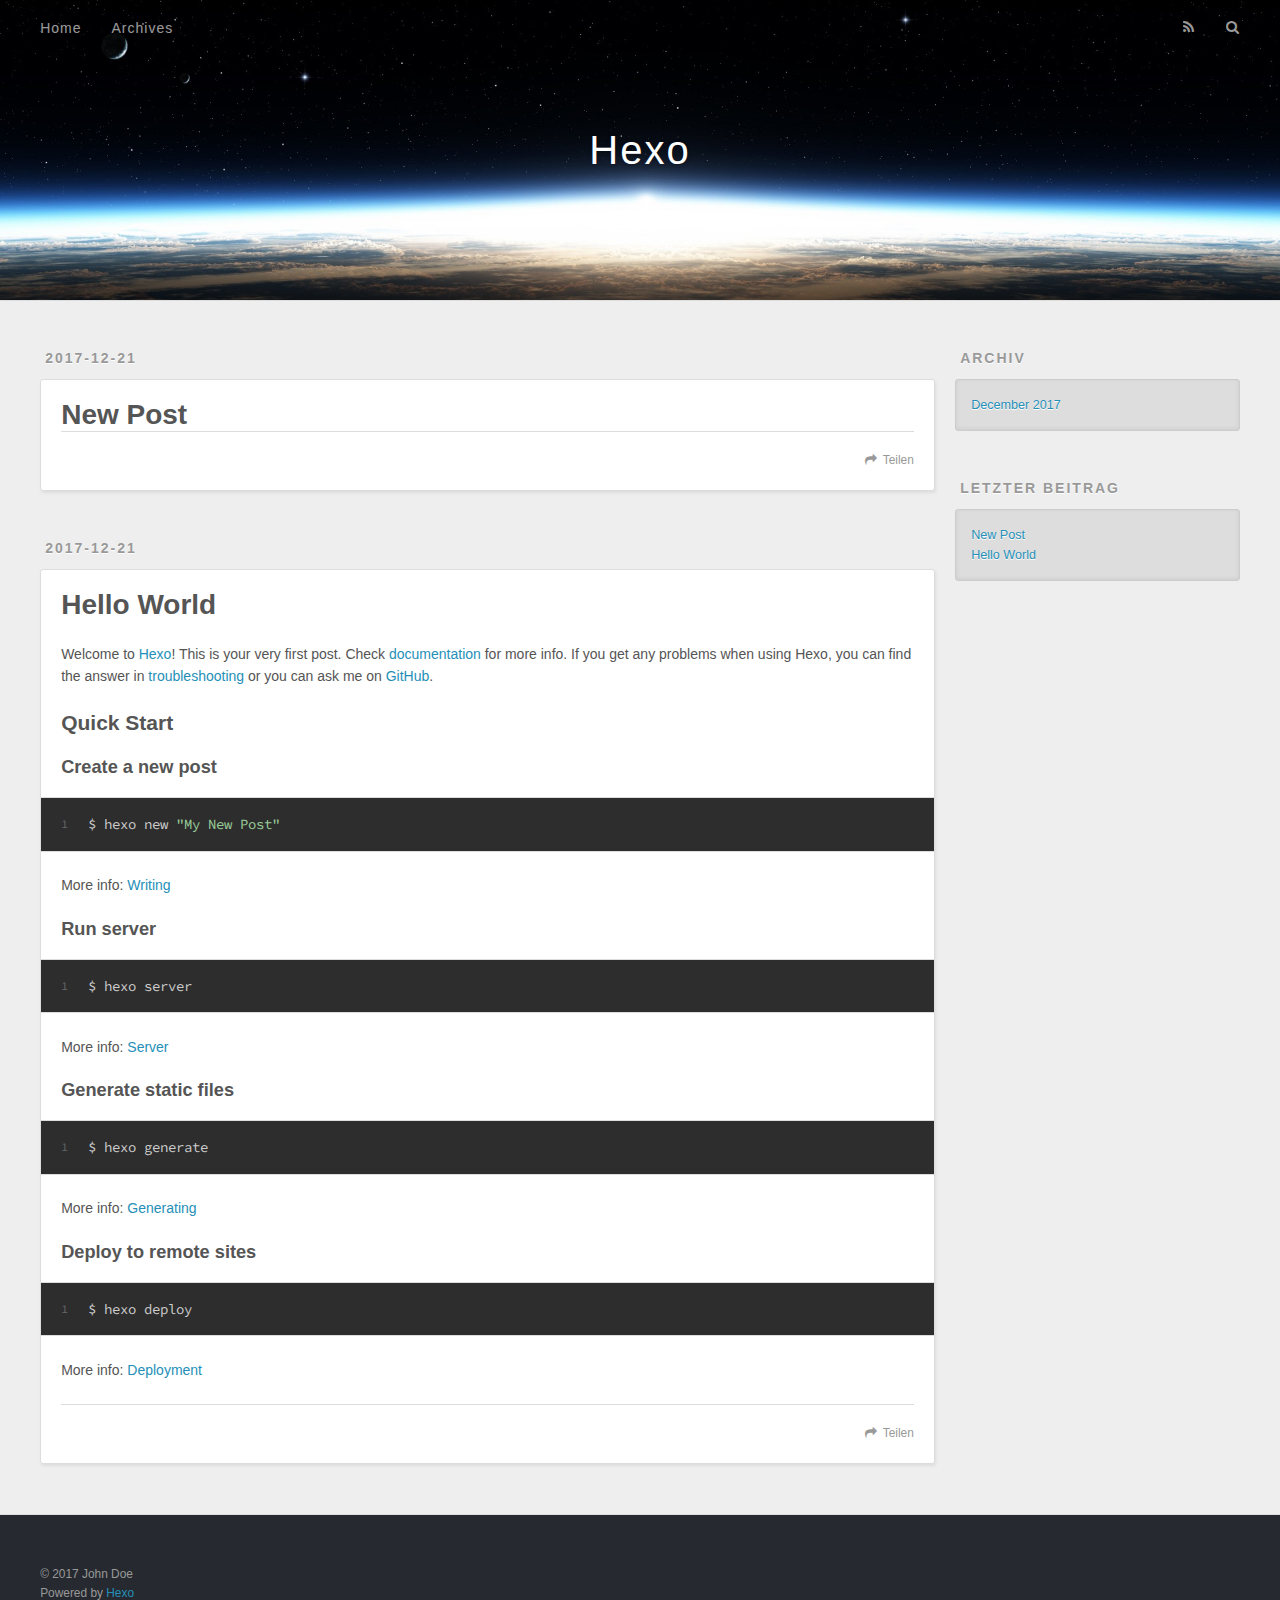
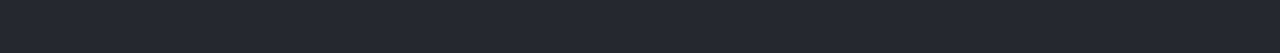
==== index.html @ 36d2f4ce "Site updated: 2017-12-21 15:59:26" ====
<!DOCTYPE html>
<html>
<head>
  <meta charset="utf-8">
  

  
  <title>Hexo</title>
  <meta name="viewport" content="width=device-width, initial-scale=1, maximum-scale=1">
  <meta property="og:type" content="website">
<meta property="og:title" content="Hexo">
<meta property="og:url" content="http://yoursite.com/index.html">
<meta property="og:site_name" content="Hexo">
<meta name="twitter:card" content="summary">
<meta name="twitter:title" content="Hexo">
  
    <link rel="alternate" href="/atom.xml" title="Hexo" type="application/atom+xml">
  
  
    <link rel="icon" href="/favicon.png">
  
  
    <link href="//fonts.googleapis.com/css?family=Source+Code+Pro" rel="stylesheet" type="text/css">
  
  <link rel="stylesheet" href="/css/style.css">
</head>

<body>
  <div id="container">
    <div id="wrap">
      <header id="header">
  <div id="banner"></div>
  <div id="header-outer" class="outer">
    <div id="header-title" class="inner">
      <h1 id="logo-wrap">
        <a href="/" id="logo">Hexo</a>
      </h1>
      
    </div>
    <div id="header-inner" class="inner">
      <nav id="main-nav">
        <a id="main-nav-toggle" class="nav-icon"></a>
        
          <a class="main-nav-link" href="/">Home</a>
        
          <a class="main-nav-link" href="/archives">Archives</a>
        
      </nav>
      <nav id="sub-nav">
        
          <a id="nav-rss-link" class="nav-icon" href="/atom.xml" title="RSS Feed"></a>
        
        <a id="nav-search-btn" class="nav-icon" title="Suche"></a>
      </nav>
      <div id="search-form-wrap">
        <form action="//google.com/search" method="get" accept-charset="UTF-8" class="search-form"><input type="search" name="q" class="search-form-input" placeholder="Search"><button type="submit" class="search-form-submit">&#xF002;</button><input type="hidden" name="sitesearch" value="http://yoursite.com"></form>
      </div>
    </div>
  </div>
</header>
      <div class="outer">
        <section id="main">
  
    <article id="post-New-Post" class="article article-type-post" itemscope itemprop="blogPost">
  <div class="article-meta">
    <a href="/2017/12/21/New-Post/" class="article-date">
  <time datetime="2017-12-21T07:57:28.000Z" itemprop="datePublished">2017-12-21</time>
</a>
    
  </div>
  <div class="article-inner">
    
    
      <header class="article-header">
        
  
    <h1 itemprop="name">
      <a class="article-title" href="/2017/12/21/New-Post/">New Post</a>
    </h1>
  

      </header>
    
    <div class="article-entry" itemprop="articleBody">
      
        
      
    </div>
    <footer class="article-footer">
      <a data-url="http://yoursite.com/2017/12/21/New-Post/" data-id="cjbg74s280000ycc8ktnebr6u" class="article-share-link">Teilen</a>
      
      
    </footer>
  </div>
  
</article>


  
    <article id="post-hello-world" class="article article-type-post" itemscope itemprop="blogPost">
  <div class="article-meta">
    <a href="/2017/12/21/hello-world/" class="article-date">
  <time datetime="2017-12-21T07:47:48.192Z" itemprop="datePublished">2017-12-21</time>
</a>
    
  </div>
  <div class="article-inner">
    
    
      <header class="article-header">
        
  
    <h1 itemprop="name">
      <a class="article-title" href="/2017/12/21/hello-world/">Hello World</a>
    </h1>
  

      </header>
    
    <div class="article-entry" itemprop="articleBody">
      
        <p>Welcome to <a href="https://hexo.io/" target="_blank" rel="noopener">Hexo</a>! This is your very first post. Check <a href="https://hexo.io/docs/" target="_blank" rel="noopener">documentation</a> for more info. If you get any problems when using Hexo, you can find the answer in <a href="https://hexo.io/docs/troubleshooting.html" target="_blank" rel="noopener">troubleshooting</a> or you can ask me on <a href="https://github.com/hexojs/hexo/issues" target="_blank" rel="noopener">GitHub</a>.</p>
<h2 id="Quick-Start"><a href="#Quick-Start" class="headerlink" title="Quick Start"></a>Quick Start</h2><h3 id="Create-a-new-post"><a href="#Create-a-new-post" class="headerlink" title="Create a new post"></a>Create a new post</h3><figure class="highlight bash"><table><tr><td class="gutter"><pre><span class="line">1</span><br></pre></td><td class="code"><pre><span class="line">$ hexo new <span class="string">"My New Post"</span></span><br></pre></td></tr></table></figure>
<p>More info: <a href="https://hexo.io/docs/writing.html" target="_blank" rel="noopener">Writing</a></p>
<h3 id="Run-server"><a href="#Run-server" class="headerlink" title="Run server"></a>Run server</h3><figure class="highlight bash"><table><tr><td class="gutter"><pre><span class="line">1</span><br></pre></td><td class="code"><pre><span class="line">$ hexo server</span><br></pre></td></tr></table></figure>
<p>More info: <a href="https://hexo.io/docs/server.html" target="_blank" rel="noopener">Server</a></p>
<h3 id="Generate-static-files"><a href="#Generate-static-files" class="headerlink" title="Generate static files"></a>Generate static files</h3><figure class="highlight bash"><table><tr><td class="gutter"><pre><span class="line">1</span><br></pre></td><td class="code"><pre><span class="line">$ hexo generate</span><br></pre></td></tr></table></figure>
<p>More info: <a href="https://hexo.io/docs/generating.html" target="_blank" rel="noopener">Generating</a></p>
<h3 id="Deploy-to-remote-sites"><a href="#Deploy-to-remote-sites" class="headerlink" title="Deploy to remote sites"></a>Deploy to remote sites</h3><figure class="highlight bash"><table><tr><td class="gutter"><pre><span class="line">1</span><br></pre></td><td class="code"><pre><span class="line">$ hexo deploy</span><br></pre></td></tr></table></figure>
<p>More info: <a href="https://hexo.io/docs/deployment.html" target="_blank" rel="noopener">Deployment</a></p>

      
    </div>
    <footer class="article-footer">
      <a data-url="http://yoursite.com/2017/12/21/hello-world/" data-id="cjbg74s2e0001ycc8d5yjslaw" class="article-share-link">Teilen</a>
      
      
    </footer>
  </div>
  
</article>


  


</section>
        
          <aside id="sidebar">
  
    

  
    

  
    
  
    
  <div class="widget-wrap">
    <h3 class="widget-title">Archiv</h3>
    <div class="widget">
      <ul class="archive-list"><li class="archive-list-item"><a class="archive-list-link" href="/archives/2017/12/">December 2017</a></li></ul>
    </div>
  </div>


  
    
  <div class="widget-wrap">
    <h3 class="widget-title">letzter Beitrag</h3>
    <div class="widget">
      <ul>
        
          <li>
            <a href="/2017/12/21/New-Post/">New Post</a>
          </li>
        
          <li>
            <a href="/2017/12/21/hello-world/">Hello World</a>
          </li>
        
      </ul>
    </div>
  </div>

  
</aside>
        
      </div>
      <footer id="footer">
  
  <div class="outer">
    <div id="footer-info" class="inner">
      &copy; 2017 John Doe<br>
      Powered by <a href="http://hexo.io/" target="_blank">Hexo</a>
    </div>
  </div>
</footer>
    </div>
    <nav id="mobile-nav">
  
    <a href="/" class="mobile-nav-link">Home</a>
  
    <a href="/archives" class="mobile-nav-link">Archives</a>
  
</nav>
    

<script src="//ajax.googleapis.com/ajax/libs/jquery/2.0.3/jquery.min.js"></script>


  <link rel="stylesheet" href="/fancybox/jquery.fancybox.css">
  <script src="/fancybox/jquery.fancybox.pack.js"></script>


<script src="/js/script.js"></script>



  </div>
</body>
</html>
---- css/style.css ----
body {
  width: 100%;
}
body:before,
body:after {
  content: "";
  display: table;
}
body:after {
  clear: both;
}
html,
body,
div,
span,
applet,
object,
iframe,
h1,
h2,
h3,
h4,
h5,
h6,
p,
blockquote,
pre,
a,
abbr,
acronym,
address,
big,
cite,
code,
del,
dfn,
em,
img,
ins,
kbd,
q,
s,
samp,
small,
strike,
strong,
sub,
sup,
tt,
var,
dl,
dt,
dd,
ol,
ul,
li,
fieldset,
form,
label,
legend,
table,
caption,
tbody,
tfoot,
thead,
tr,
th,
td {
  margin: 0;
  padding: 0;
  border: 0;
  outline: 0;
  font-weight: inherit;
  font-style: inherit;
  font-family: inherit;
  font-size: 100%;
  vertical-align: baseline;
}
body {
  line-height: 1;
  color: #000;
  background: #fff;
}
ol,
ul {
  list-style: none;
}
table {
  border-collapse: separate;
  border-spacing: 0;
  vertical-align: middle;
}
caption,
th,
td {
  text-align: left;
  font-weight: normal;
  vertical-align: middle;
}
a img {
  border: none;
}
input,
button {
  margin: 0;
  padding: 0;
}
input::-moz-focus-inner,
button::-moz-focus-inner {
  border: 0;
  padding: 0;
}
@font-face {
  font-family: FontAwesome;
  font-style: normal;
  font-weight: normal;
  src: url("fonts/fontawesome-webfont.eot?v=#4.0.3");
  src: url("fonts/fontawesome-webfont.eot?#iefix&v=#4.0.3") format("embedded-opentype"), url("fonts/fontawesome-webfont.woff?v=#4.0.3") format("woff"), url("fonts/fontawesome-webfont.ttf?v=#4.0.3") format("truetype"), url("fonts/fontawesome-webfont.svg#fontawesomeregular?v=#4.0.3") format("svg");
}
html,
body,
#container {
  height: 100%;
}
body {
  background: #eee;
  font: 14px -apple-system, BlinkMacSystemFont, "Segoe UI", "Roboto", "Oxygen", "Ubuntu", "Cantarell", "Fira Sans", "Droid Sans", "Helvetica Neue", sans-serif;
  -webkit-text-size-adjust: 100%;
}
.outer {
  max-width: 1220px;
  margin: 0 auto;
  padding: 0 20px;
}
.outer:before,
.outer:after {
  content: "";
  display: table;
}
.outer:after {
  clear: both;
}
.inner {
  display: inline;
  float: left;
  width: 98.33333333333333%;
  margin: 0 0.833333333333333%;
}
.left,
.alignleft {
  float: left;
}
.right,
.alignright {
  float: right;
}
.clear {
  clear: both;
}
#container {
  position: relative;
}
.mobile-nav-on {
  overflow: hidden;
}
#wrap {
  height: 100%;
  width: 100%;
  position: absolute;
  top: 0;
  left: 0;
  -webkit-transition: 0.2s ease-out;
  -moz-transition: 0.2s ease-out;
  -ms-transition: 0.2s ease-out;
  transition: 0.2s ease-out;
  z-index: 1;
  background: #eee;
}
.mobile-nav-on #wrap {
  left: 280px;
}
@media screen and (min-width: 768px) {
  #main {
    display: inline;
    float: left;
    width: 73.33333333333333%;
    margin: 0 0.833333333333333%;
  }
}
.article-date,
.article-category-link,
.archive-year,
.widget-title {
  text-decoration: none;
  text-transform: uppercase;
  letter-spacing: 2px;
  color: #999;
  margin-bottom: 1em;
  margin-left: 5px;
  line-height: 1em;
  text-shadow: 0 1px #fff;
  font-weight: bold;
}
.article-inner,
.archive-article-inner {
  background: #fff;
  -webkit-box-shadow: 1px 2px 3px #ddd;
  box-shadow: 1px 2px 3px #ddd;
  border: 1px solid #ddd;
  border-radius: 3px;
}
.article-entry h1,
.widget h1 {
  font-size: 2em;
}
.article-entry h2,
.widget h2 {
  font-size: 1.5em;
}
.article-entry h3,
.widget h3 {
  font-size: 1.3em;
}
.article-entry h4,
.widget h4 {
  font-size: 1.2em;
}
.article-entry h5,
.widget h5 {
  font-size: 1em;
}
.article-entry h6,
.widget h6 {
  font-size: 1em;
  color: #999;
}
.article-entry hr,
.widget hr {
  border: 1px dashed #ddd;
}
.article-entry strong,
.widget strong {
  font-weight: bold;
}
.article-entry em,
.widget em,
.article-entry cite,
.widget cite {
  font-style: italic;
}
.article-entry sup,
.widget sup,
.article-entry sub,
.widget sub {
  font-size: 0.75em;
  line-height: 0;
  position: relative;
  vertical-align: baseline;
}
.article-entry sup,
.widget sup {
  top: -0.5em;
}
.article-entry sub,
.widget sub {
  bottom: -0.2em;
}
.article-entry small,
.widget small {
  font-size: 0.85em;
}
.article-entry acronym,
.widget acronym,
.article-entry abbr,
.widget abbr {
  border-bottom: 1px dotted;
}
.article-entry ul,
.widget ul,
.article-entry ol,
.widget ol,
.article-entry dl,
.widget dl {
  margin: 0 20px;
  line-height: 1.6em;
}
.article-entry ul ul,
.widget ul ul,
.article-entry ol ul,
.widget ol ul,
.article-entry ul ol,
.widget ul ol,
.article-entry ol ol,
.widget ol ol {
  margin-top: 0;
  margin-bottom: 0;
}
.article-entry ul,
.widget ul {
  list-style: disc;
}
.article-entry ol,
.widget ol {
  list-style: decimal;
}
.article-entry dt,
.widget dt {
  font-weight: bold;
}
#header {
  height: 300px;
  position: relative;
  border-bottom: 1px solid #ddd;
}
#header:before,
#header:after {
  content: "";
  position: absolute;
  left: 0;
  right: 0;
  height: 40px;
}
#header:before {
  top: 0;
  background: -webkit-linear-gradient(rgba(0,0,0,0.2), transparent);
  background: -moz-linear-gradient(rgba(0,0,0,0.2), transparent);
  background: -ms-linear-gradient(rgba(0,0,0,0.2), transparent);
  background: linear-gradient(rgba(0,0,0,0.2), transparent);
}
#header:after {
  bottom: 0;
  background: -webkit-linear-gradient(transparent, rgba(0,0,0,0.2));
  background: -moz-linear-gradient(transparent, rgba(0,0,0,0.2));
  background: -ms-linear-gradient(transparent, rgba(0,0,0,0.2));
  background: linear-gradient(transparent, rgba(0,0,0,0.2));
}
#header-outer {
  height: 100%;
  position: relative;
}
#header-inner {
  position: relative;
  overflow: hidden;
}
#banner {
  position: absolute;
  top: 0;
  left: 0;
  width: 100%;
  height: 100%;
  background: url("images/banner.jpg") center #000;
  -webkit-background-size: cover;
  -moz-background-size: cover;
  background-size: cover;
  z-index: -1;
}
#header-title {
  text-align: center;
  height: 40px;
  position: absolute;
  top: 50%;
  left: 0;
  margin-top: -20px;
}
#logo,
#subtitle {
  text-decoration: none;
  color: #fff;
  font-weight: 300;
  text-shadow: 0 1px 4px rgba(0,0,0,0.3);
}
#logo {
  font-size: 40px;
  line-height: 40px;
  letter-spacing: 2px;
}
#subtitle {
  font-size: 16px;
  line-height: 16px;
  letter-spacing: 1px;
}
#subtitle-wrap {
  margin-top: 16px;
}
#main-nav {
  float: left;
  margin-left: -15px;
}
.nav-icon,
.main-nav-link {
  float: left;
  color: #fff;
  opacity: 0.6;
  text-decoration: none;
  text-shadow: 0 1px rgba(0,0,0,0.2);
  -webkit-transition: opacity 0.2s;
  -moz-transition: opacity 0.2s;
  -ms-transition: opacity 0.2s;
  transition: opacity 0.2s;
  display: block;
  padding: 20px 15px;
}
.nav-icon:hover,
.main-nav-link:hover {
  opacity: 1;
}
.nav-icon {
  font-family: FontAwesome;
  text-align: center;
  font-size: 14px;
  width: 14px;
  height: 14px;
  padding: 20px 15px;
  position: relative;
  cursor: pointer;
}
.main-nav-link {
  font-weight: 300;
  letter-spacing: 1px;
}
@media screen and (max-width: 479px) {
  .main-nav-link {
    display: none;
  }
}
#main-nav-toggle {
  display: none;
}
#main-nav-toggle:before {
  content: "\f0c9";
}
@media screen and (max-width: 479px) {
  #main-nav-toggle {
    display: block;
  }
}
#sub-nav {
  float: right;
  margin-right: -15px;
}
#nav-rss-link:before {
  content: "\f09e";
}
#nav-search-btn:before {
  content: "\f002";
}
#search-form-wrap {
  position: absolute;
  top: 15px;
  width: 150px;
  height: 30px;
  right: -150px;
  opacity: 0;
  -webkit-transition: 0.2s ease-out;
  -moz-transition: 0.2s ease-out;
  -ms-transition: 0.2s ease-out;
  transition: 0.2s ease-out;
}
#search-form-wrap.on {
  opacity: 1;
  right: 0;
}
@media screen and (max-width: 479px) {
  #search-form-wrap {
    width: 100%;
    right: -100%;
  }
}
.search-form {
  position: absolute;
  top: 0;
  left: 0;
  right: 0;
  background: #fff;
  padding: 5px 15px;
  border-radius: 15px;
  -webkit-box-shadow: 0 0 10px rgba(0,0,0,0.3);
  box-shadow: 0 0 10px rgba(0,0,0,0.3);
}
.search-form-input {
  border: none;
  background: none;
  color: #555;
  width: 100%;
  font: 13px -apple-system, BlinkMacSystemFont, "Segoe UI", "Roboto", "Oxygen", "Ubuntu", "Cantarell", "Fira Sans", "Droid Sans", "Helvetica Neue", sans-serif;
  outline: none;
}
.search-form-input::-webkit-search-results-decoration,
.search-form-input::-webkit-search-cancel-button {
  -webkit-appearance: none;
}
.search-form-submit {
  position: absolute;
  top: 50%;
  right: 10px;
  margin-top: -7px;
  font: 13px FontAwesome;
  border: none;
  background: none;
  color: #bbb;
  cursor: pointer;
}
.search-form-submit:hover,
.search-form-submit:focus {
  color: #777;
}
.article {
  margin: 50px 0;
}
.article-inner {
  overflow: hidden;
}
.article-meta:before,
.article-meta:after {
  content: "";
  display: table;
}
.article-meta:after {
  clear: both;
}
.article-date {
  float: left;
}
.article-category {
  float: left;
  line-height: 1em;
  color: #ccc;
  text-shadow: 0 1px #fff;
  margin-left: 8px;
}
.article-category:before {
  content: "\2022";
}
.article-category-link {
  margin: 0 12px 1em;
}
.article-header {
  padding: 20px 20px 0;
}
.article-title {
  text-decoration: none;
  font-size: 2em;
  font-weight: bold;
  color: #555;
  line-height: 1.1em;
  -webkit-transition: color 0.2s;
  -moz-transition: color 0.2s;
  -ms-transition: color 0.2s;
  transition: color 0.2s;
}
a.article-title:hover {
  color: #258fb8;
}
.article-entry {
  color: #555;
  padding: 0 20px;
}
.article-entry:before,
.article-entry:after {
  content: "";
  display: table;
}
.article-entry:after {
  clear: both;
}
.article-entry p,
.article-entry table {
  line-height: 1.6em;
  margin: 1.6em 0;
}
.article-entry h1,
.article-entry h2,
.article-entry h3,
.article-entry h4,
.article-entry h5,
.article-entry h6 {
  font-weight: bold;
}
.article-entry h1,
.article-entry h2,
.article-entry h3,
.article-entry h4,
.article-entry h5,
.article-entry h6 {
  line-height: 1.1em;
  margin: 1.1em 0;
}
.article-entry a {
  color: #258fb8;
  text-decoration: none;
}
.article-entry a:hover {
  text-decoration: underline;
}
.article-entry ul,
.article-entry ol,
.article-entry dl {
  margin-top: 1.6em;
  margin-bottom: 1.6em;
}
.article-entry img,
.article-entry video {
  max-width: 100%;
  height: auto;
  display: block;
  margin: auto;
}
.article-entry iframe {
  border: none;
}
.article-entry table {
  width: 100%;
  border-collapse: collapse;
  border-spacing: 0;
}
.article-entry th {
  font-weight: bold;
  border-bottom: 3px solid #ddd;
  padding-bottom: 0.5em;
}
.article-entry td {
  border-bottom: 1px solid #ddd;
  padding: 10px 0;
}
.article-entry blockquote {
  font-family: Georgia, "Times New Roman", serif;
  font-size: 1.4em;
  margin: 1.6em 20px;
  text-align: center;
}
.article-entry blockquote footer {
  font-size: 14px;
  margin: 1.6em 0;
  font-family: -apple-system, BlinkMacSystemFont, "Segoe UI", "Roboto", "Oxygen", "Ubuntu", "Cantarell", "Fira Sans", "Droid Sans", "Helvetica Neue", sans-serif;
}
.article-entry blockquote footer cite:before {
  content: "—";
  padding: 0 0.5em;
}
.article-entry .pullquote {
  text-align: left;
  width: 45%;
  margin: 0;
}
.article-entry .pullquote.left {
  margin-left: 0.5em;
  margin-right: 1em;
}
.article-entry .pullquote.right {
  margin-right: 0.5em;
  margin-left: 1em;
}
.article-entry .caption {
  color: #999;
  display: block;
  font-size: 0.9em;
  margin-top: 0.5em;
  position: relative;
  text-align: center;
}
.article-entry .video-container {
  position: relative;
  padding-top: 56.25%;
  height: 0;
  overflow: hidden;
}
.article-entry .video-container iframe,
.article-entry .video-container object,
.article-entry .video-container embed {
  position: absolute;
  top: 0;
  left: 0;
  width: 100%;
  height: 100%;
  margin-top: 0;
}
.article-more-link a {
  display: inline-block;
  line-height: 1em;
  padding: 6px 15px;
  border-radius: 15px;
  background: #eee;
  color: #999;
  text-shadow: 0 1px #fff;
  text-decoration: none;
}
.article-more-link a:hover {
  background: #258fb8;
  color: #fff;
  text-decoration: none;
  text-shadow: 0 1px #1e7293;
}
.article-footer {
  font-size: 0.85em;
  line-height: 1.6em;
  border-top: 1px solid #ddd;
  padding-top: 1.6em;
  margin: 0 20px 20px;
}
.article-footer:before,
.article-footer:after {
  content: "";
  display: table;
}
.article-footer:after {
  clear: both;
}
.article-footer a {
  color: #999;
  text-decoration: none;
}
.article-footer a:hover {
  color: #555;
}
.article-tag-list-item {
  float: left;
  margin-right: 10px;
}
.article-tag-list-link:before {
  content: "#";
}
.article-comment-link {
  float: right;
}
.article-comment-link:before {
  content: "\f075";
  font-family: FontAwesome;
  padding-right: 8px;
}
.article-share-link {
  cursor: pointer;
  float: right;
  margin-left: 20px;
}
.article-share-link:before {
  content: "\f064";
  font-family: FontAwesome;
  padding-right: 6px;
}
#article-nav {
  position: relative;
}
#article-nav:before,
#article-nav:after {
  content: "";
  display: table;
}
#article-nav:after {
  clear: both;
}
@media screen and (min-width: 768px) {
  #article-nav {
    margin: 50px 0;
  }
  #article-nav:before {
    width: 8px;
    height: 8px;
    position: absolute;
    top: 50%;
    left: 50%;
    margin-top: -4px;
    margin-left: -4px;
    content: "";
    border-radius: 50%;
    background: #ddd;
    -webkit-box-shadow: 0 1px 2px #fff;
    box-shadow: 0 1px 2px #fff;
  }
}
.article-nav-link-wrap {
  text-decoration: none;
  text-shadow: 0 1px #fff;
  color: #999;
  -webkit-box-sizing: border-box;
  -moz-box-sizing: border-box;
  box-sizing: border-box;
  margin-top: 50px;
  text-align: center;
  display: block;
}
.article-nav-link-wrap:hover {
  color: #555;
}
@media screen and (min-width: 768px) {
  .article-nav-link-wrap {
    width: 50%;
    margin-top: 0;
  }
}
@media screen and (min-width: 768px) {
  #article-nav-newer {
    float: left;
    text-align: right;
    padding-right: 20px;
  }
}
@media screen and (min-width: 768px) {
  #article-nav-older {
    float: right;
    text-align: left;
    padding-left: 20px;
  }
}
.article-nav-caption {
  text-transform: uppercase;
  letter-spacing: 2px;
  color: #ddd;
  line-height: 1em;
  font-weight: bold;
}
#article-nav-newer .article-nav-caption {
  margin-right: -2px;
}
.article-nav-title {
  font-size: 0.85em;
  line-height: 1.6em;
  margin-top: 0.5em;
}
.article-share-box {
  position: absolute;
  display: none;
  background: #fff;
  -webkit-box-shadow: 1px 2px 10px rgba(0,0,0,0.2);
  box-shadow: 1px 2px 10px rgba(0,0,0,0.2);
  border-radius: 3px;
  margin-left: -145px;
  overflow: hidden;
  z-index: 1;
}
.article-share-box.on {
  display: block;
}
.article-share-input {
  width: 100%;
  background: none;
  -webkit-box-sizing: border-box;
  -moz-box-sizing: border-box;
  box-sizing: border-box;
  font: 14px -apple-system, BlinkMacSystemFont, "Segoe UI", "Roboto", "Oxygen", "Ubuntu", "Cantarell", "Fira Sans", "Droid Sans", "Helvetica Neue", sans-serif;
  padding: 0 15px;
  color: #555;
  outline: none;
  border: 1px solid #ddd;
  border-radius: 3px 3px 0 0;
  height: 36px;
  line-height: 36px;
}
.article-share-links {
  background: #eee;
}
.article-share-links:before,
.article-share-links:after {
  content: "";
  display: table;
}
.article-share-links:after {
  clear: both;
}
.article-share-twitter,
.article-share-facebook,
.article-share-pinterest,
.article-share-google {
  width: 50px;
  height: 36px;
  display: block;
  float: left;
  position: relative;
  color: #999;
  text-shadow: 0 1px #fff;
}
.article-share-twitter:before,
.article-share-facebook:before,
.article-share-pinterest:before,
.article-share-google:before {
  font-size: 20px;
  font-family: FontAwesome;
  width: 20px;
  height: 20px;
  position: absolute;
  top: 50%;
  left: 50%;
  margin-top: -10px;
  margin-left: -10px;
  text-align: center;
}
.article-share-twitter:hover,
.article-share-facebook:hover,
.article-share-pinterest:hover,
.article-share-google:hover {
  color: #fff;
}
.article-share-twitter:before {
  content: "\f099";
}
.article-share-twitter:hover {
  background: #00aced;
  text-shadow: 0 1px #008abe;
}
.article-share-facebook:before {
  content: "\f09a";
}
.article-share-facebook:hover {
  background: #3b5998;
  text-shadow: 0 1px #2f477a;
}
.article-share-pinterest:before {
  content: "\f0d2";
}
.article-share-pinterest:hover {
  background: #cb2027;
  text-shadow: 0 1px #a21a1f;
}
.article-share-google:before {
  content: "\f0d5";
}
.article-share-google:hover {
  background: #dd4b39;
  text-shadow: 0 1px #be3221;
}
.article-gallery {
  background: #000;
  position: relative;
}
.article-gallery-photos {
  position: relative;
  overflow: hidden;
}
.article-gallery-img {
  display: none;
  max-width: 100%;
}
.article-gallery-img:first-child {
  display: block;
}
.article-gallery-img.loaded {
  position: absolute;
  display: block;
}
.article-gallery-img img {
  display: block;
  max-width: 100%;
  margin: 0 auto;
}
#comments {
  background: #fff;
  -webkit-box-shadow: 1px 2px 3px #ddd;
  box-shadow: 1px 2px 3px #ddd;
  padding: 20px;
  border: 1px solid #ddd;
  border-radius: 3px;
  margin: 50px 0;
}
#comments a {
  color: #258fb8;
}
.archives-wrap {
  margin: 50px 0;
}
.archives:before,
.archives:after {
  content: "";
  display: table;
}
.archives:after {
  clear: both;
}
.archive-year-wrap {
  margin-bottom: 1em;
}
.archives {
  -webkit-column-gap: 10px;
  -moz-column-gap: 10px;
  column-gap: 10px;
}
@media screen and (min-width: 480px) and (max-width: 767px) {
  .archives {
    -webkit-column-count: 2;
    -moz-column-count: 2;
    column-count: 2;
  }
}
@media screen and (min-width: 768px) {
  .archives {
    -webkit-column-count: 3;
    -moz-column-count: 3;
    column-count: 3;
  }
}
.archive-article {
  -webkit-column-break-inside: avoid;
  page-break-inside: avoid;
  overflow: hidden;
  break-inside: avoid-column;
}
.archive-article-inner {
  padding: 10px;
  margin-bottom: 15px;
}
.archive-article-title {
  text-decoration: none;
  font-weight: bold;
  color: #555;
  -webkit-transition: color 0.2s;
  -moz-transition: color 0.2s;
  -ms-transition: color 0.2s;
  transition: color 0.2s;
  line-height: 1.6em;
}
.archive-article-title:hover {
  color: #258fb8;
}
.archive-article-footer {
  margin-top: 1em;
}
.archive-article-date {
  color: #999;
  text-decoration: none;
  font-size: 0.85em;
  line-height: 1em;
  margin-bottom: 0.5em;
  display: block;
}
#page-nav {
  margin: 50px auto;
  background: #fff;
  -webkit-box-shadow: 1px 2px 3px #ddd;
  box-shadow: 1px 2px 3px #ddd;
  border: 1px solid #ddd;
  border-radius: 3px;
  text-align: center;
  color: #999;
  overflow: hidden;
}
#page-nav:before,
#page-nav:after {
  content: "";
  display: table;
}
#page-nav:after {
  clear: both;
}
#page-nav a,
#page-nav span {
  padding: 10px 20px;
  line-height: 1;
  height: 2ex;
}
#page-nav a {
  color: #999;
  text-decoration: none;
}
#page-nav a:hover {
  background: #999;
  color: #fff;
}
#page-nav .prev {
  float: left;
}
#page-nav .next {
  float: right;
}
#page-nav .page-number {
  display: inline-block;
}
@media screen and (max-width: 479px) {
  #page-nav .page-number {
    display: none;
  }
}
#page-nav .current {
  color: #555;
  font-weight: bold;
}
#page-nav .space {
  color: #ddd;
}
#footer {
  background: #262a30;
  padding: 50px 0;
  border-top: 1px solid #ddd;
  color: #999;
}
#footer a {
  color: #258fb8;
  text-decoration: none;
}
#footer a:hover {
  text-decoration: underline;
}
#footer-info {
  line-height: 1.6em;
  font-size: 0.85em;
}
.article-entry pre,
.article-entry .highlight {
  background: #2d2d2d;
  margin: 0 -20px;
  padding: 15px 20px;
  border-style: solid;
  border-color: #ddd;
  border-width: 1px 0;
  overflow: auto;
  color: #ccc;
  line-height: 22.400000000000002px;
}
.article-entry .highlight .gutter pre,
.article-entry .gist .gist-file .gist-data .line-numbers {
  color: #666;
  font-size: 0.85em;
}
.article-entry pre,
.article-entry code {
  font-family: "Source Code Pro", Consolas, Monaco, Menlo, Consolas, monospace;
}
.article-entry code {
  background: #eee;
  text-shadow: 0 1px #fff;
  padding: 0 0.3em;
}
.article-entry pre code {
  background: none;
  text-shadow: none;
  padding: 0;
}
.article-entry .highlight pre {
  border: none;
  margin: 0;
  padding: 0;
}
.article-entry .highlight table {
  margin: 0;
  width: auto;
}
.article-entry .highlight td {
  border: none;
  padding: 0;
}
.article-entry .highlight figcaption {
  font-size: 0.85em;
  color: #999;
  line-height: 1em;
  margin-bottom: 1em;
}
.article-entry .highlight figcaption:before,
.article-entry .highlight figcaption:after {
  content: "";
  display: table;
}
.article-entry .highlight figcaption:after {
  clear: both;
}
.article-entry .highlight figcaption a {
  float: right;
}
.article-entry .highlight .gutter pre {
  text-align: right;
  padding-right: 20px;
}
.article-entry .highlight .line {
  height: 22.400000000000002px;
}
.article-entry .highlight .line.marked {
  background: #515151;
}
.article-entry .gist {
  margin: 0 -20px;
  border-style: solid;
  border-color: #ddd;
  border-width: 1px 0;
  background: #2d2d2d;
  padding: 15px 20px 15px 0;
}
.article-entry .gist .gist-file {
  border: none;
  font-family: "Source Code Pro", Consolas, Monaco, Menlo, Consolas, monospace;
  margin: 0;
}
.article-entry .gist .gist-file .gist-data {
  background: none;
  border: none;
}
.article-entry .gist .gist-file .gist-data .line-numbers {
  background: none;
  border: none;
  padding: 0 20px 0 0;
}
.article-entry .gist .gist-file .gist-data .line-data {
  padding: 0 !important;
}
.article-entry .gist .gist-file .highlight {
  margin: 0;
  padding: 0;
  border: none;
}
.article-entry .gist .gist-file .gist-meta {
  background: #2d2d2d;
  color: #999;
  font: 0.85em -apple-system, BlinkMacSystemFont, "Segoe UI", "Roboto", "Oxygen", "Ubuntu", "Cantarell", "Fira Sans", "Droid Sans", "Helvetica Neue", sans-serif;
  text-shadow: 0 0;
  padding: 0;
  margin-top: 1em;
  margin-left: 20px;
}
.article-entry .gist .gist-file .gist-meta a {
  color: #258fb8;
  font-weight: normal;
}
.article-entry .gist .gist-file .gist-meta a:hover {
  text-decoration: underline;
}
pre .comment,
pre .title {
  color: #999;
}
pre .variable,
pre .attribute,
pre .tag,
pre .regexp,
pre .ruby .constant,
pre .xml .tag .title,
pre .xml .pi,
pre .xml .doctype,
pre .html .doctype,
pre .css .id,
pre .css .class,
pre .css .pseudo {
  color: #f2777a;
}
pre .number,
pre .preprocessor,
pre .built_in,
pre .literal,
pre .params,
pre .constant {
  color: #f99157;
}
pre .class,
pre .ruby .class .title,
pre .css .rules .attribute {
  color: #9c9;
}
pre .string,
pre .value,
pre .inheritance,
pre .header,
pre .ruby .symbol,
pre .xml .cdata {
  color: #9c9;
}
pre .css .hexcolor {
  color: #6cc;
}
pre .function,
pre .python .decorator,
pre .python .title,
pre .ruby .function .title,
pre .ruby .title .keyword,
pre .perl .sub,
pre .javascript .title,
pre .coffeescript .title {
  color: #69c;
}
pre .keyword,
pre .javascript .function {
  color: #c9c;
}
@media screen and (max-width: 479px) {
  #mobile-nav {
    position: absolute;
    top: 0;
    left: 0;
    width: 280px;
    height: 100%;
    background: #191919;
    border-right: 1px solid #fff;
  }
}
@media screen and (max-width: 479px) {
  .mobile-nav-link {
    display: block;
    color: #999;
    text-decoration: none;
    padding: 15px 20px;
    font-weight: bold;
  }
  .mobile-nav-link:hover {
    color: #fff;
  }
}
@media screen and (min-width: 768px) {
  #sidebar {
    display: inline;
    float: left;
    width: 23.333333333333332%;
    margin: 0 0.833333333333333%;
  }
}
.widget-wrap {
  margin: 50px 0;
}
.widget {
  color: #777;
  text-shadow: 0 1px #fff;
  background: #ddd;
  -webkit-box-shadow: 0 -1px 4px #ccc inset;
  box-shadow: 0 -1px 4px #ccc inset;
  border: 1px solid #ccc;
  padding: 15px;
  border-radius: 3px;
}
.widget a {
  color: #258fb8;
  text-decoration: none;
}
.widget a:hover {
  text-decoration: underline;
}
.widget ul ul,
.widget ol ul,
.widget dl ul,
.widget ul ol,
.widget ol ol,
.widget dl ol,
.widget ul dl,
.widget ol dl,
.widget dl dl {
  margin-left: 15px;
  list-style: disc;
}
.widget {
  line-height: 1.6em;
  word-wrap: break-word;
  font-size: 0.9em;
}
.widget ul,
.widget ol {
  list-style: none;
  margin: 0;
}
.widget ul ul,
.widget ol ul,
.widget ul ol,
.widget ol ol {
  margin: 0 20px;
}
.widget ul ul,
.widget ol ul {
  list-style: disc;
}
.widget ul ol,
.widget ol ol {
  list-style: decimal;
}
.category-list-count,
.tag-list-count,
.archive-list-count {
  padding-left: 5px;
  color: #999;
  font-size: 0.85em;
}
.category-list-count:before,
.tag-list-count:before,
.archive-list-count:before {
  content: "(";
}
.category-list-count:after,
.tag-list-count:after,
.archive-list-count:after {
  content: ")";
}
.tagcloud a {
  margin-right: 5px;
  display: inline-block;
}
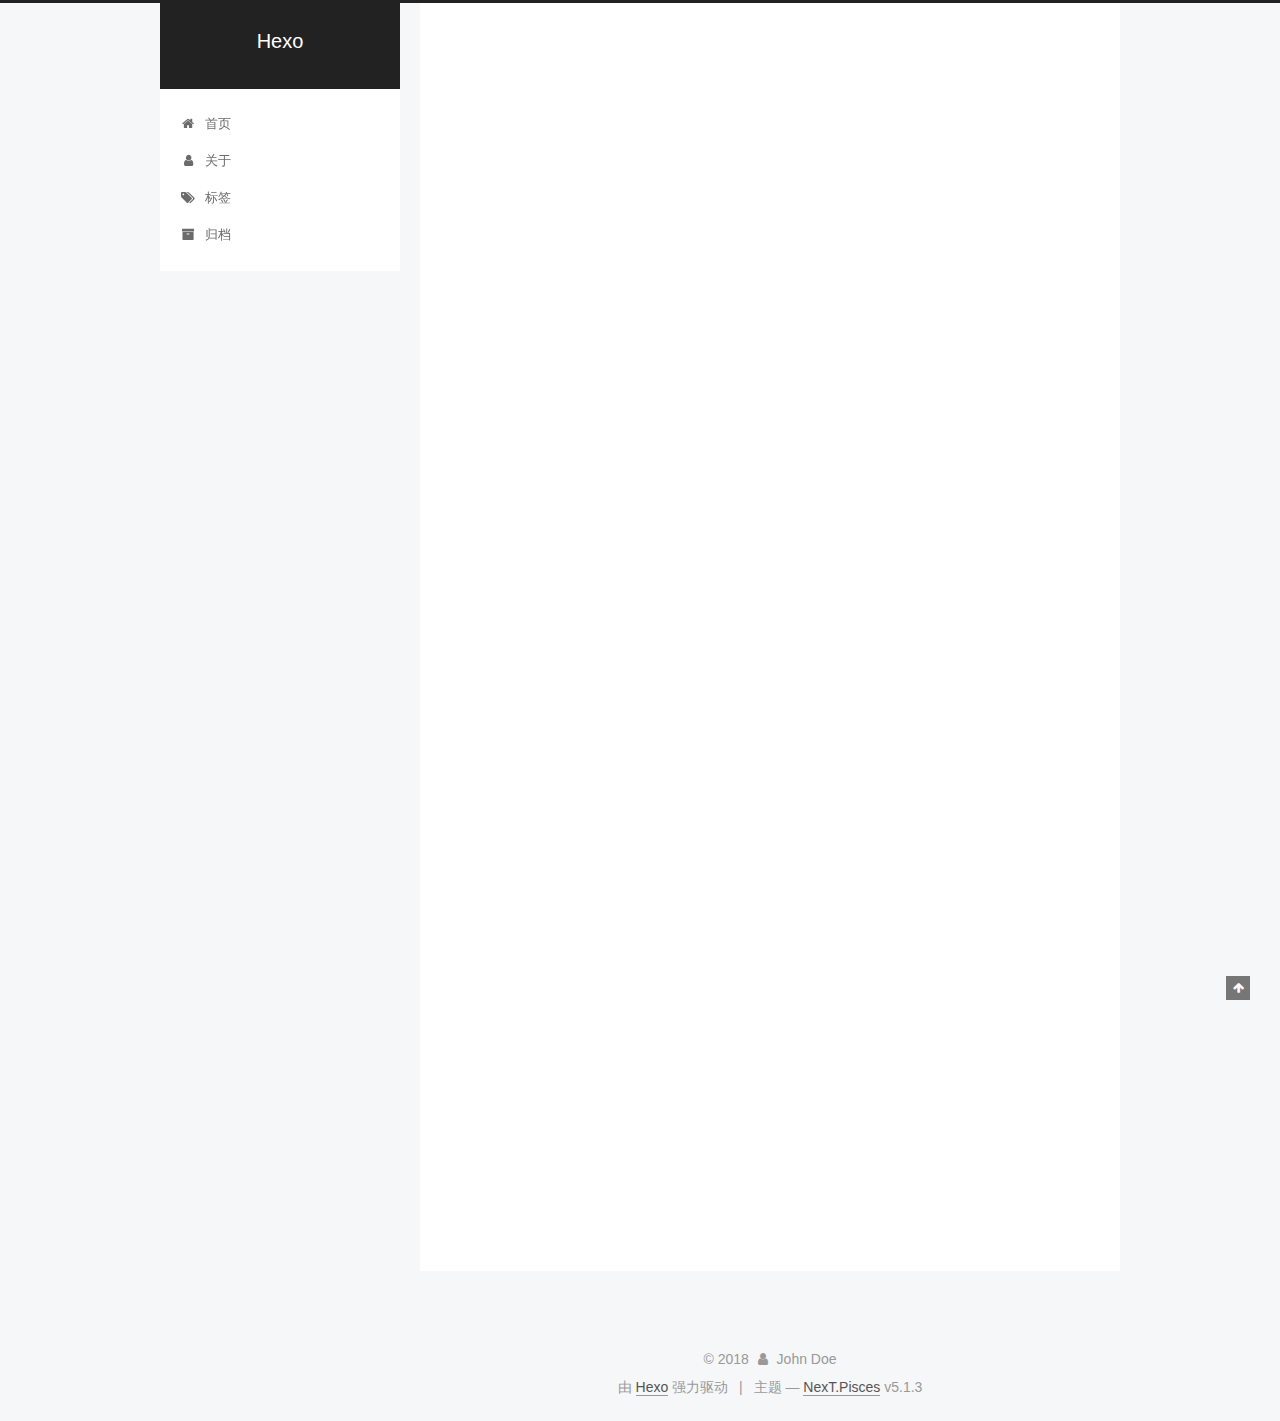
==== commit 621e55d3: "Site updated: 2018-03-29 13:59:03" ====
--- a/index.html
+++ b/index.html
@@ -1,125 +1,445 @@
 <!DOCTYPE html>
-<html>
+
+
+
+  
+
+
+<html class="theme-next pisces use-motion" lang="zh-Hans">
 <head>
-  <meta charset="utf-8">
-  
-
-  
-  <title>Hexo</title>
-  <meta name="viewport" content="width=device-width, initial-scale=1, maximum-scale=1">
-  <meta property="og:type" content="website">
+  <meta charset="UTF-8"/>
+<meta http-equiv="X-UA-Compatible" content="IE=edge" />
+<meta name="viewport" content="width=device-width, initial-scale=1, maximum-scale=1"/>
+<meta name="theme-color" content="#222">
+
+
+
+
+
+
+
+
+
+<meta http-equiv="Cache-Control" content="no-transform" />
+<meta http-equiv="Cache-Control" content="no-siteapp" />
+
+
+
+
+
+
+
+
+
+
+
+
+
+
+
+
+  
+  
+  <link href="/lib/fancybox/source/jquery.fancybox.css?v=2.1.5" rel="stylesheet" type="text/css" />
+
+
+
+
+
+
+
+<link href="/lib/font-awesome/css/font-awesome.min.css?v=4.6.2" rel="stylesheet" type="text/css" />
+
+<link href="/css/main.css?v=5.1.3" rel="stylesheet" type="text/css" />
+
+
+  <link rel="apple-touch-icon" sizes="180x180" href="/images/apple-touch-icon-next.png?v=5.1.3">
+
+
+  <link rel="icon" type="image/png" sizes="32x32" href="/images/favicon-32x32-next.png?v=5.1.3">
+
+
+  <link rel="icon" type="image/png" sizes="16x16" href="/images/favicon-16x16-next.png?v=5.1.3">
+
+
+  <link rel="mask-icon" href="/images/logo.svg?v=5.1.3" color="#222">
+
+
+
+
+
+  <meta name="keywords" content="Hexo, NexT" />
+
+
+
+
+
+
+
+
+
+
+<meta property="og:type" content="website">
 <meta property="og:title" content="Hexo">
 <meta property="og:url" content="http://yoursite.com/index.html">
 <meta property="og:site_name" content="Hexo">
+<meta property="og:locale" content="zh-Hans">
 <meta name="twitter:card" content="summary">
 <meta name="twitter:title" content="Hexo">
-  
-    <link rel="alternate" href="/atom.xml" title="Hexo" type="application/atom+xml">
-  
-  
-    <link rel="icon" href="/favicon.png">
-  
-  
-    <link href="//fonts.googleapis.com/css?family=Source+Code+Pro" rel="stylesheet" type="text/css">
-  
-  <link rel="stylesheet" href="/css/style.css">
+
+
+
+<script type="text/javascript" id="hexo.configurations">
+  var NexT = window.NexT || {};
+  var CONFIG = {
+    root: '/',
+    scheme: 'Pisces',
+    version: '5.1.3',
+    sidebar: {"position":"left","display":"post","offset":12,"b2t":false,"scrollpercent":false,"onmobile":false},
+    fancybox: true,
+    tabs: true,
+    motion: {"enable":true,"async":false,"transition":{"post_block":"fadeIn","post_header":"slideDownIn","post_body":"slideDownIn","coll_header":"slideLeftIn","sidebar":"slideUpIn"}},
+    duoshuo: {
+      userId: '0',
+      author: 'Leero'
+    },
+    algolia: {
+      applicationID: '',
+      apiKey: '',
+      indexName: '',
+      hits: {"per_page":10},
+      labels: {"input_placeholder":"Search for Posts","hits_empty":"We didn't find any results for the search: ${query}","hits_stats":"${hits} results found in ${time} ms"}
+    }
+  };
+</script>
+
+
+
+  <link rel="canonical" href="http://yoursite.com/"/>
+
+
+
+
+
+  <title>Hexo</title>
+  
+
+
+
+
+
+
+
+
 </head>
 
-<body>
-  <div id="container">
-    <div id="wrap">
-      <header id="header">
-  <div id="banner"></div>
-  <div id="header-outer" class="outer">
-    <div id="header-title" class="inner">
-      <h1 id="logo-wrap">
-        <a href="/" id="logo">Hexo</a>
-      </h1>
-      
+<body itemscope itemtype="http://schema.org/WebPage" lang="zh-Hans">
+
+  
+  
+    
+  
+
+  <div class="container sidebar-position-left 
+  page-home">
+    <div class="headband"></div>
+
+    <header id="header" class="header" itemscope itemtype="http://schema.org/WPHeader">
+      <div class="header-inner"><div class="site-brand-wrapper">
+  <div class="site-meta ">
+    
+
+    <div class="custom-logo-site-title">
+      <a href="/"  class="brand" rel="start">
+        <span class="logo-line-before"><i></i></span>
+        <span class="site-title">Hexo</span>
+        <span class="logo-line-after"><i></i></span>
+      </a>
     </div>
-    <div id="header-inner" class="inner">
-      <nav id="main-nav">
-        <a id="main-nav-toggle" class="nav-icon"></a>
-        
-          <a class="main-nav-link" href="/">Home</a>
-        
-          <a class="main-nav-link" href="/archives">Archives</a>
-        
-      </nav>
-      <nav id="sub-nav">
-        
-          <a id="nav-rss-link" class="nav-icon" href="/atom.xml" title="RSS Feed"></a>
-        
-        <a id="nav-search-btn" class="nav-icon" title="Suche"></a>
-      </nav>
-      <div id="search-form-wrap">
-        <form action="//google.com/search" method="get" accept-charset="UTF-8" class="search-form"><input type="search" name="q" class="search-form-input" placeholder="Search"><button type="submit" class="search-form-submit">&#xF002;</button><input type="hidden" name="sitesearch" value="http://yoursite.com"></form>
-      </div>
+      
+        <p class="site-subtitle"></p>
+      
+  </div>
+
+  <div class="site-nav-toggle">
+    <button>
+      <span class="btn-bar"></span>
+      <span class="btn-bar"></span>
+      <span class="btn-bar"></span>
+    </button>
+  </div>
+</div>
+
+<nav class="site-nav">
+  
+
+  
+    <ul id="menu" class="menu">
+      
+        
+        <li class="menu-item menu-item-home">
+          <a href="/" rel="section">
+            
+              <i class="menu-item-icon fa fa-fw fa-home"></i> <br />
+            
+            首页
+          </a>
+        </li>
+      
+        
+        <li class="menu-item menu-item-about">
+          <a href="/about/" rel="section">
+            
+              <i class="menu-item-icon fa fa-fw fa-user"></i> <br />
+            
+            关于
+          </a>
+        </li>
+      
+        
+        <li class="menu-item menu-item-tags">
+          <a href="/tags/" rel="section">
+            
+              <i class="menu-item-icon fa fa-fw fa-tags"></i> <br />
+            
+            标签
+          </a>
+        </li>
+      
+        
+        <li class="menu-item menu-item-archives">
+          <a href="/archives/" rel="section">
+            
+              <i class="menu-item-icon fa fa-fw fa-archive"></i> <br />
+            
+            归档
+          </a>
+        </li>
+      
+
+      
+    </ul>
+  
+
+  
+</nav>
+
+
+
+ </div>
+    </header>
+
+    <main id="main" class="main">
+      <div class="main-inner">
+        <div class="content-wrap">
+          <div id="content" class="content">
+            
+  <section id="posts" class="posts-expand">
+    
+      
+
+  
+
+  
+  
+  
+
+  <article class="post post-type-normal" itemscope itemtype="http://schema.org/Article">
+  
+  
+  
+  <div class="post-block">
+    <link itemprop="mainEntityOfPage" href="http://yoursite.com/2017/12/21/New-Post/">
+
+    <span hidden itemprop="author" itemscope itemtype="http://schema.org/Person">
+      <meta itemprop="name" content="John Doe">
+      <meta itemprop="description" content="">
+      <meta itemprop="image" content="/uploads/avatar.jpg">
+    </span>
+
+    <span hidden itemprop="publisher" itemscope itemtype="http://schema.org/Organization">
+      <meta itemprop="name" content="Hexo">
+    </span>
+
+    
+      <header class="post-header">
+
+        
+        
+          <h1 class="post-title" itemprop="name headline">
+                
+                <a class="post-title-link" href="/2017/12/21/New-Post/" itemprop="url">New Post</a></h1>
+        
+
+        <div class="post-meta">
+          <span class="post-time">
+            
+              <span class="post-meta-item-icon">
+                <i class="fa fa-calendar-o"></i>
+              </span>
+              
+                <span class="post-meta-item-text">发表于</span>
+              
+              <time title="创建于" itemprop="dateCreated datePublished" datetime="2017-12-21T15:57:28+08:00">
+                2017-12-21
+              </time>
+            
+
+            
+
+            
+          </span>
+
+          
+
+          
+            
+          
+
+          
+          
+
+          
+
+          
+
+          
+
+        </div>
+      </header>
+    
+
+    
+    
+    
+    <div class="post-body" itemprop="articleBody">
+
+      
+      
+
+      
+        
+          
+            
+          
+        
+      
     </div>
-  </div>
-</header>
-      <div class="outer">
-        <section id="main">
-  
-    <article id="post-New-Post" class="article article-type-post" itemscope itemprop="blogPost">
-  <div class="article-meta">
-    <a href="/2017/12/21/New-Post/" class="article-date">
-  <time datetime="2017-12-21T07:57:28.000Z" itemprop="datePublished">2017-12-21</time>
-</a>
-    
-  </div>
-  <div class="article-inner">
-    
-    
-      <header class="article-header">
-        
-  
-    <h1 itemprop="name">
-      <a class="article-title" href="/2017/12/21/New-Post/">New Post</a>
-    </h1>
-  
-
-      </header>
-    
-    <div class="article-entry" itemprop="articleBody">
-      
-        
-      
-    </div>
-    <footer class="article-footer">
-      <a data-url="http://yoursite.com/2017/12/21/New-Post/" data-id="cjbg74s280000ycc8ktnebr6u" class="article-share-link">Teilen</a>
-      
+    
+    
+    
+
+    
+
+    
+
+    
+
+    <footer class="post-footer">
+      
+
+      
+
+      
+
+      
+      
+        <div class="post-eof"></div>
       
     </footer>
   </div>
   
-</article>
-
-
-  
-    <article id="post-hello-world" class="article article-type-post" itemscope itemprop="blogPost">
-  <div class="article-meta">
-    <a href="/2017/12/21/hello-world/" class="article-date">
-  <time datetime="2017-12-21T07:47:48.192Z" itemprop="datePublished">2017-12-21</time>
-</a>
-    
-  </div>
-  <div class="article-inner">
-    
-    
-      <header class="article-header">
-        
-  
-    <h1 itemprop="name">
-      <a class="article-title" href="/2017/12/21/hello-world/">Hello World</a>
-    </h1>
-  
-
+  
+  
+  </article>
+
+
+    
+      
+
+  
+
+  
+  
+  
+
+  <article class="post post-type-normal" itemscope itemtype="http://schema.org/Article">
+  
+  
+  
+  <div class="post-block">
+    <link itemprop="mainEntityOfPage" href="http://yoursite.com/2017/12/21/hello-world/">
+
+    <span hidden itemprop="author" itemscope itemtype="http://schema.org/Person">
+      <meta itemprop="name" content="John Doe">
+      <meta itemprop="description" content="">
+      <meta itemprop="image" content="/uploads/avatar.jpg">
+    </span>
+
+    <span hidden itemprop="publisher" itemscope itemtype="http://schema.org/Organization">
+      <meta itemprop="name" content="Hexo">
+    </span>
+
+    
+      <header class="post-header">
+
+        
+        
+          <h1 class="post-title" itemprop="name headline">
+                
+                <a class="post-title-link" href="/2017/12/21/hello-world/" itemprop="url">Hello World</a></h1>
+        
+
+        <div class="post-meta">
+          <span class="post-time">
+            
+              <span class="post-meta-item-icon">
+                <i class="fa fa-calendar-o"></i>
+              </span>
+              
+                <span class="post-meta-item-text">发表于</span>
+              
+              <time title="创建于" itemprop="dateCreated datePublished" datetime="2017-12-21T15:47:48+08:00">
+                2017-12-21
+              </time>
+            
+
+            
+
+            
+          </span>
+
+          
+
+          
+            
+          
+
+          
+          
+
+          
+
+          
+
+          
+
+        </div>
       </header>
     
-    <div class="article-entry" itemprop="articleBody">
-      
-        <p>Welcome to <a href="https://hexo.io/" target="_blank" rel="noopener">Hexo</a>! This is your very first post. Check <a href="https://hexo.io/docs/" target="_blank" rel="noopener">documentation</a> for more info. If you get any problems when using Hexo, you can find the answer in <a href="https://hexo.io/docs/troubleshooting.html" target="_blank" rel="noopener">troubleshooting</a> or you can ask me on <a href="https://github.com/hexojs/hexo/issues" target="_blank" rel="noopener">GitHub</a>.</p>
+
+    
+    
+    
+    <div class="post-body" itemprop="articleBody">
+
+      
+      
+
+      
+        
+          
+            <p>Welcome to <a href="https://hexo.io/" target="_blank" rel="noopener">Hexo</a>! This is your very first post. Check <a href="https://hexo.io/docs/" target="_blank" rel="noopener">documentation</a> for more info. If you get any problems when using Hexo, you can find the answer in <a href="https://hexo.io/docs/troubleshooting.html" target="_blank" rel="noopener">troubleshooting</a> or you can ask me on <a href="https://github.com/hexojs/hexo/issues" target="_blank" rel="noopener">GitHub</a>.</p>
 <h2 id="Quick-Start"><a href="#Quick-Start" class="headerlink" title="Quick Start"></a>Quick Start</h2><h3 id="Create-a-new-post"><a href="#Create-a-new-post" class="headerlink" title="Create a new post"></a>Create a new post</h3><figure class="highlight bash"><table><tr><td class="gutter"><pre><span class="line">1</span><br></pre></td><td class="code"><pre><span class="line">$ hexo new <span class="string">"My New Post"</span></span><br></pre></td></tr></table></figure>
 <p>More info: <a href="https://hexo.io/docs/writing.html" target="_blank" rel="noopener">Writing</a></p>
 <h3 id="Run-server"><a href="#Run-server" class="headerlink" title="Run server"></a>Run server</h3><figure class="highlight bash"><table><tr><td class="gutter"><pre><span class="line">1</span><br></pre></td><td class="code"><pre><span class="line">$ hexo server</span><br></pre></td></tr></table></figure>
@@ -129,95 +449,320 @@
 <h3 id="Deploy-to-remote-sites"><a href="#Deploy-to-remote-sites" class="headerlink" title="Deploy to remote sites"></a>Deploy to remote sites</h3><figure class="highlight bash"><table><tr><td class="gutter"><pre><span class="line">1</span><br></pre></td><td class="code"><pre><span class="line">$ hexo deploy</span><br></pre></td></tr></table></figure>
 <p>More info: <a href="https://hexo.io/docs/deployment.html" target="_blank" rel="noopener">Deployment</a></p>
 
+          
+        
       
     </div>
-    <footer class="article-footer">
-      <a data-url="http://yoursite.com/2017/12/21/hello-world/" data-id="cjbg74s2e0001ycc8d5yjslaw" class="article-share-link">Teilen</a>
-      
+    
+    
+    
+
+    
+
+    
+
+    
+
+    <footer class="post-footer">
+      
+
+      
+
+      
+
+      
+      
+        <div class="post-eof"></div>
       
     </footer>
   </div>
   
-</article>
-
-
-  
-
-
-</section>
-        
-          <aside id="sidebar">
-  
-    
-
-  
-    
-
-  
-    
-  
-    
-  <div class="widget-wrap">
-    <h3 class="widget-title">Archiv</h3>
-    <div class="widget">
-      <ul class="archive-list"><li class="archive-list-item"><a class="archive-list-link" href="/archives/2017/12/">December 2017</a></li></ul>
+  
+  
+  </article>
+
+
+    
+  </section>
+
+  
+
+
+          </div>
+          
+
+
+          
+
+        </div>
+        
+          
+  
+  <div class="sidebar-toggle">
+    <div class="sidebar-toggle-line-wrap">
+      <span class="sidebar-toggle-line sidebar-toggle-line-first"></span>
+      <span class="sidebar-toggle-line sidebar-toggle-line-middle"></span>
+      <span class="sidebar-toggle-line sidebar-toggle-line-last"></span>
     </div>
   </div>
 
-
-  
-    
-  <div class="widget-wrap">
-    <h3 class="widget-title">letzter Beitrag</h3>
-    <div class="widget">
-      <ul>
-        
-          <li>
-            <a href="/2017/12/21/New-Post/">New Post</a>
-          </li>
-        
-          <li>
-            <a href="/2017/12/21/hello-world/">Hello World</a>
-          </li>
-        
-      </ul>
+  <aside id="sidebar" class="sidebar">
+    
+    <div class="sidebar-inner">
+
+      
+
+      
+
+      <section class="site-overview-wrap sidebar-panel sidebar-panel-active">
+        <div class="site-overview">
+          <div class="site-author motion-element" itemprop="author" itemscope itemtype="http://schema.org/Person">
+            
+              <img class="site-author-image" itemprop="image"
+                src="/uploads/avatar.jpg"
+                alt="John Doe" />
+            
+              <p class="site-author-name" itemprop="name">John Doe</p>
+              <p class="site-description motion-element" itemprop="description"></p>
+          </div>
+
+          <nav class="site-state motion-element">
+
+            
+              <div class="site-state-item site-state-posts">
+              
+                <a href="/archives/">
+              
+                  <span class="site-state-item-count">2</span>
+                  <span class="site-state-item-name">日志</span>
+                </a>
+              </div>
+            
+
+            
+
+            
+
+          </nav>
+
+          
+
+          <div class="links-of-author motion-element">
+            
+          </div>
+
+          
+          
+
+          
+          
+
+          
+
+        </div>
+      </section>
+
+      
+
+      
+
     </div>
+  </aside>
+
+
+        
+      </div>
+    </main>
+
+    <footer id="footer" class="footer">
+      <div class="footer-inner">
+        <div class="copyright">&copy; <span itemprop="copyrightYear">2018</span>
+  <span class="with-love">
+    <i class="fa fa-user"></i>
+  </span>
+  <span class="author" itemprop="copyrightHolder">John Doe</span>
+
+  
+</div>
+
+
+  <div class="powered-by">由 <a class="theme-link" target="_blank" href="https://hexo.io">Hexo</a> 强力驱动</div>
+
+
+
+  <span class="post-meta-divider">|</span>
+
+
+
+  <div class="theme-info">主题 &mdash; <a class="theme-link" target="_blank" href="https://github.com/iissnan/hexo-theme-next">NexT.Pisces</a> v5.1.3</div>
+
+
+
+
+        
+
+
+
+
+
+
+
+        
+      </div>
+    </footer>
+
+    
+      <div class="back-to-top">
+        <i class="fa fa-arrow-up"></i>
+        
+      </div>
+    
+
+    
+
   </div>
 
   
-</aside>
-        
-      </div>
-      <footer id="footer">
-  
-  <div class="outer">
-    <div id="footer-info" class="inner">
-      &copy; 2017 John Doe<br>
-      Powered by <a href="http://hexo.io/" target="_blank">Hexo</a>
-    </div>
-  </div>
-</footer>
-    </div>
-    <nav id="mobile-nav">
-  
-    <a href="/" class="mobile-nav-link">Home</a>
-  
-    <a href="/archives" class="mobile-nav-link">Archives</a>
-  
-</nav>
-    
-
-<script src="//ajax.googleapis.com/ajax/libs/jquery/2.0.3/jquery.min.js"></script>
-
-
-  <link rel="stylesheet" href="/fancybox/jquery.fancybox.css">
-  <script src="/fancybox/jquery.fancybox.pack.js"></script>
-
-
-<script src="/js/script.js"></script>
-
-
-
-  </div>
+
+<script type="text/javascript">
+  if (Object.prototype.toString.call(window.Promise) !== '[object Function]') {
+    window.Promise = null;
+  }
+</script>
+
+
+
+
+
+
+
+
+
+  
+
+
+
+
+
+
+
+
+
+
+
+
+  
+  
+    <script type="text/javascript" src="/lib/jquery/index.js?v=2.1.3"></script>
+  
+
+  
+  
+    <script type="text/javascript" src="/lib/fastclick/lib/fastclick.min.js?v=1.0.6"></script>
+  
+
+  
+  
+    <script type="text/javascript" src="/lib/jquery_lazyload/jquery.lazyload.js?v=1.9.7"></script>
+  
+
+  
+  
+    <script type="text/javascript" src="/lib/velocity/velocity.min.js?v=1.2.1"></script>
+  
+
+  
+  
+    <script type="text/javascript" src="/lib/velocity/velocity.ui.min.js?v=1.2.1"></script>
+  
+
+  
+  
+    <script type="text/javascript" src="/lib/fancybox/source/jquery.fancybox.pack.js?v=2.1.5"></script>
+  
+
+
+  
+
+
+  <script type="text/javascript" src="/js/src/utils.js?v=5.1.3"></script>
+
+  <script type="text/javascript" src="/js/src/motion.js?v=5.1.3"></script>
+
+
+
+  
+  
+
+
+  <script type="text/javascript" src="/js/src/affix.js?v=5.1.3"></script>
+
+  <script type="text/javascript" src="/js/src/schemes/pisces.js?v=5.1.3"></script>
+
+
+
+  
+
+  
+
+
+  <script type="text/javascript" src="/js/src/bootstrap.js?v=5.1.3"></script>
+
+
+
+  
+
+
+  
+
+
+
+
+	
+
+
+
+
+
+  
+
+
+
+
+
+  
+
+
+
+
+
+
+
+
+
+
+
+
+  
+
+
+
+
+
+  
+
+  
+
+  
+
+  
+  
+
+  
+
+  
+
+  
+
 </body>
-</html>+</html>
--- a/css/main.css
+++ b/css/main.css
@@ -0,0 +1,2993 @@
+/* normalize.css v3.0.2 | MIT License | git.io/normalize */
+html {
+  font-family: sans-serif; /* 1 */
+  -ms-text-size-adjust: 100%; /* 2 */
+  -webkit-text-size-adjust: 100%; /* 2 */
+}
+body {
+  margin: 0;
+}
+article,
+aside,
+details,
+figcaption,
+figure,
+footer,
+header,
+hgroup,
+main,
+menu,
+nav,
+section,
+summary {
+  display: block;
+}
+audio,
+canvas,
+progress,
+video {
+  display: inline-block; /* 1 */
+  vertical-align: baseline; /* 2 */
+}
+audio:not([controls]) {
+  display: none;
+  height: 0;
+}
+[hidden],
+template {
+  display: none;
+}
+a {
+  background-color: transparent;
+}
+a:active,
+a:hover {
+  outline: 0;
+}
+abbr[title] {
+  border-bottom: 1px dotted;
+}
+b,
+strong {
+  font-weight: bold;
+}
+dfn {
+  font-style: italic;
+}
+h1 {
+  font-size: 2em;
+  margin: 0.67em 0;
+}
+mark {
+  background: #ff0;
+  color: #000;
+}
+small {
+  font-size: 80%;
+}
+sub,
+sup {
+  font-size: 75%;
+  line-height: 0;
+  position: relative;
+  vertical-align: baseline;
+}
+sup {
+  top: -0.5em;
+}
+sub {
+  bottom: -0.25em;
+}
+img {
+  border: 0;
+}
+svg:not(:root) {
+  overflow: hidden;
+}
+figure {
+  margin: 1em 40px;
+}
+hr {
+  -moz-box-sizing: content-box;
+  box-sizing: content-box;
+  height: 0;
+}
+pre {
+  overflow: auto;
+}
+code,
+kbd,
+pre,
+samp {
+  font-family: monospace, monospace;
+  font-size: 1em;
+}
+button,
+input,
+optgroup,
+select,
+textarea {
+  color: inherit; /* 1 */
+  font: inherit; /* 2 */
+  margin: 0; /* 3 */
+}
+button {
+  overflow: visible;
+}
+button,
+select {
+  text-transform: none;
+}
+button,
+html input[type="button"],
+input[type="reset"],
+input[type="submit"] {
+  -webkit-appearance: button; /* 2 */
+  cursor: pointer; /* 3 */
+}
+button[disabled],
+html input[disabled] {
+  cursor: default;
+}
+button::-moz-focus-inner,
+input::-moz-focus-inner {
+  border: 0;
+  padding: 0;
+}
+input {
+  line-height: normal;
+}
+input[type="checkbox"],
+input[type="radio"] {
+  box-sizing: border-box; /* 1 */
+  padding: 0; /* 2 */
+}
+input[type="number"]::-webkit-inner-spin-button,
+input[type="number"]::-webkit-outer-spin-button {
+  height: auto;
+}
+input[type="search"] {
+  -webkit-appearance: textfield; /* 1 */
+  -moz-box-sizing: content-box;
+  -webkit-box-sizing: content-box; /* 2 */
+  box-sizing: content-box;
+}
+input[type="search"]::-webkit-search-cancel-button,
+input[type="search"]::-webkit-search-decoration {
+  -webkit-appearance: none;
+}
+fieldset {
+  border: 1px solid #c0c0c0;
+  margin: 0 2px;
+  padding: 0.35em 0.625em 0.75em;
+}
+legend {
+  border: 0; /* 1 */
+  padding: 0; /* 2 */
+}
+textarea {
+  overflow: auto;
+}
+optgroup {
+  font-weight: bold;
+}
+table {
+  border-collapse: collapse;
+  border-spacing: 0;
+}
+td,
+th {
+  padding: 0;
+}
+::selection {
+  background: #262a30;
+  color: #fff;
+}
+body {
+  position: relative;
+  font-family: 'Lato', "PingFang SC", "Microsoft YaHei", sans-serif;
+  font-size: 14px;
+  line-height: 2;
+  color: #555;
+  background: #f5f7f9;
+}
+@media (max-width: 767px) {
+  body {
+    padding-right: 0 !important;
+  }
+}
+@media (min-width: 768px) and (max-width: 991px) {
+  body {
+    padding-right: 0 !important;
+  }
+}
+@media (min-width: 1600px) {
+  body {
+    font-size: 16px;
+  }
+}
+h1,
+h2,
+h3,
+h4,
+h5,
+h6 {
+  margin: 0;
+  padding: 0;
+  font-weight: bold;
+  line-height: 1.5;
+  font-family: 'Lato', "PingFang SC", "Microsoft YaHei", sans-serif;
+}
+h2,
+h3,
+h4,
+h5,
+h6 {
+  margin: 20px 0 15px;
+}
+h1 {
+  font-size: 22px;
+}
+@media (max-width: 767px) {
+  h1 {
+    font-size: 18px;
+  }
+}
+h2 {
+  font-size: 20px;
+}
+@media (max-width: 767px) {
+  h2 {
+    font-size: 16px;
+  }
+}
+h3 {
+  font-size: 18px;
+}
+@media (max-width: 767px) {
+  h3 {
+    font-size: 14px;
+  }
+}
+h4 {
+  font-size: 16px;
+}
+@media (max-width: 767px) {
+  h4 {
+    font-size: 12px;
+  }
+}
+h5 {
+  font-size: 14px;
+}
+@media (max-width: 767px) {
+  h5 {
+    font-size: 10px;
+  }
+}
+h6 {
+  font-size: 12px;
+}
+@media (max-width: 767px) {
+  h6 {
+    font-size: 8px;
+  }
+}
+p {
+  margin: 0 0 20px 0;
+}
+a {
+  color: #555;
+  text-decoration: none;
+  outline: none;
+  border-bottom: 1px solid #999;
+  word-wrap: break-word;
+}
+a:hover {
+  color: #222;
+  border-bottom-color: #222;
+}
+blockquote {
+  margin: 0;
+  padding: 0;
+}
+img {
+  display: block;
+  margin: auto;
+  max-width: 100%;
+  height: auto;
+}
+hr {
+  margin: 40px 0;
+  height: 3px;
+  border: none;
+  background-color: #ddd;
+  background-image: repeating-linear-gradient(-45deg, #fff, #fff 4px, transparent 4px, transparent 8px);
+}
+blockquote {
+  padding: 0 15px;
+  color: #666;
+  border-left: 4px solid #ddd;
+}
+blockquote cite::before {
+  content: "-";
+  padding: 0 5px;
+}
+dt {
+  font-weight: 700;
+}
+dd {
+  margin: 0;
+  padding: 0;
+}
+kbd {
+  border: 1px solid #ccc;
+  border-radius: 0.2em;
+  box-shadow: 0.1em 0.1em 0.2em rgba(0,0,0,0.1);
+  background-color: #f9f9f9;
+  font-family: inherit;
+  background-image: -webkit-linear-gradient(top, #eee, #fff, #eee);
+  padding: 0.1em 0.3em;
+  white-space: nowrap;
+}
+.text-left {
+  text-align: left;
+}
+.text-center {
+  text-align: center;
+}
+.text-right {
+  text-align: right;
+}
+.text-justify {
+  text-align: justify;
+}
+.text-nowrap {
+  white-space: nowrap;
+}
+.text-lowercase {
+  text-transform: lowercase;
+}
+.text-uppercase {
+  text-transform: uppercase;
+}
+.text-capitalize {
+  text-transform: capitalize;
+}
+.center-block {
+  display: block;
+  margin-left: auto;
+  margin-right: auto;
+}
+.clearfix:before,
+.clearfix:after {
+  content: " ";
+  display: table;
+}
+.clearfix:after {
+  clear: both;
+}
+.pullquote {
+  width: 45%;
+}
+.pullquote.left {
+  float: left;
+  margin-left: 5px;
+  margin-right: 10px;
+}
+.pullquote.right {
+  float: right;
+  margin-left: 10px;
+  margin-right: 5px;
+}
+.affix.affix.affix {
+  position: fixed;
+}
+.translation {
+  margin-top: -20px;
+  font-size: 14px;
+  color: #999;
+}
+.scrollbar-measure {
+  width: 100px;
+  height: 100px;
+  overflow: scroll;
+  position: absolute;
+  top: -9999px;
+}
+.use-motion .motion-element {
+  opacity: 0;
+}
+table {
+  margin: 20px 0;
+  width: 100%;
+  border-collapse: collapse;
+  border-spacing: 0;
+  border: 1px solid #ddd;
+  font-size: 14px;
+  table-layout: fixed;
+  word-wrap: break-all;
+}
+table>tbody>tr:nth-of-type(odd) {
+  background-color: #f9f9f9;
+}
+table>tbody>tr:hover {
+  background-color: #f5f5f5;
+}
+caption,
+th,
+td {
+  padding: 8px;
+  text-align: left;
+  vertical-align: middle;
+  font-weight: normal;
+}
+th,
+td {
+  border-bottom: 3px solid #ddd;
+  border-right: 1px solid #eee;
+}
+th {
+  padding-bottom: 10px;
+  font-weight: 700;
+}
+td {
+  border-bottom-width: 1px;
+}
+html,
+body {
+  height: 100%;
+}
+.container {
+  position: relative;
+  min-height: 100%;
+}
+.header-inner {
+  margin: 0 auto;
+  padding: 100px 0 70px;
+  width: 700px;
+}
+@media (min-width: 1600px) {
+  .container .header-inner {
+    width: 900px;
+  }
+}
+.main {
+  padding-bottom: 150px;
+}
+.main-inner {
+  margin: 0 auto;
+  width: 700px;
+}
+@media (min-width: 1600px) {
+  .container .main-inner {
+    width: 900px;
+  }
+}
+.footer {
+  position: absolute;
+  left: 0;
+  bottom: 0;
+  width: 100%;
+  min-height: 50px;
+}
+.footer-inner {
+  box-sizing: border-box;
+  margin: 20px auto;
+  width: 700px;
+}
+@media (min-width: 1600px) {
+  .container .footer-inner {
+    width: 900px;
+  }
+}
+pre,
+.highlight {
+  overflow: auto;
+  margin: 20px 0;
+  padding: 0;
+  font-size: 13px;
+  color: #4d4d4c;
+  background: #f7f7f7;
+  line-height: 1.6;
+}
+pre,
+code {
+  font-family: consolas, Menlo, "PingFang SC", "Microsoft YaHei", monospace;
+}
+code {
+  padding: 2px 4px;
+  word-wrap: break-word;
+  color: #555;
+  background: #eee;
+  border-radius: 3px;
+  font-size: 13px;
+}
+pre {
+  padding: 10px;
+}
+pre code {
+  padding: 0;
+  color: #4d4d4c;
+  background: none;
+  text-shadow: none;
+}
+.highlight {
+  border-radius: 1px;
+}
+.highlight pre {
+  border: none;
+  margin: 0;
+  padding: 10px 0;
+}
+.highlight table {
+  margin: 0;
+  width: auto;
+  border: none;
+}
+.highlight td {
+  border: none;
+  padding: 0;
+}
+.highlight figcaption {
+  font-size: 1em;
+  color: #4d4d4c;
+  line-height: 1em;
+  margin-bottom: 1em;
+}
+.highlight figcaption:before,
+.highlight figcaption:after {
+  content: " ";
+  display: table;
+}
+.highlight figcaption:after {
+  clear: both;
+}
+.highlight figcaption a {
+  float: right;
+  color: #4d4d4c;
+}
+.highlight figcaption a:hover {
+  border-bottom-color: #4d4d4c;
+}
+.highlight .gutter pre {
+  padding-left: 10px;
+  padding-right: 10px;
+  color: #869194;
+  text-align: right;
+  background-color: #eff2f3;
+}
+.highlight .code pre {
+  width: 100%;
+  padding-left: 10px;
+  padding-right: 10px;
+  background-color: #f7f7f7;
+}
+.highlight .line {
+  height: 20px;
+}
+.gutter {
+  -webkit-user-select: none;
+  -moz-user-select: none;
+  -ms-user-select: none;
+  user-select: none;
+}
+.gist table {
+  width: auto;
+}
+.gist table td {
+  border: none;
+}
+pre .deletion {
+  background: #fdd;
+}
+pre .addition {
+  background: #dfd;
+}
+pre .meta {
+  color: #8959a8;
+}
+pre .comment {
+  color: #8e908c;
+}
+pre .variable,
+pre .attribute,
+pre .tag,
+pre .regexp,
+pre .ruby .constant,
+pre .xml .tag .title,
+pre .xml .pi,
+pre .xml .doctype,
+pre .html .doctype,
+pre .css .id,
+pre .css .class,
+pre .css .pseudo {
+  color: #c82829;
+}
+pre .number,
+pre .preprocessor,
+pre .built_in,
+pre .literal,
+pre .params,
+pre .constant,
+pre .command {
+  color: #f5871f;
+}
+pre .ruby .class .title,
+pre .css .rules .attribute,
+pre .string,
+pre .value,
+pre .inheritance,
+pre .header,
+pre .ruby .symbol,
+pre .xml .cdata,
+pre .special,
+pre .number,
+pre .formula {
+  color: #718c00;
+}
+pre .title,
+pre .css .hexcolor {
+  color: #3e999f;
+}
+pre .function,
+pre .python .decorator,
+pre .python .title,
+pre .ruby .function .title,
+pre .ruby .title .keyword,
+pre .perl .sub,
+pre .javascript .title,
+pre .coffeescript .title {
+  color: #4271ae;
+}
+pre .keyword,
+pre .javascript .function {
+  color: #8959a8;
+}
+.full-image.full-image.full-image {
+  border: none;
+  max-width: 100%;
+  width: auto;
+  margin: 20px auto;
+}
+@media (min-width: 992px) {
+  .full-image.full-image.full-image {
+    max-width: none;
+    width: 118%;
+    margin: 0 -9%;
+  }
+}
+.blockquote-center,
+.page-home .post-type-quote blockquote,
+.page-post-detail .post-type-quote blockquote {
+  position: relative;
+  margin: 40px 0;
+  padding: 0;
+  border-left: none;
+  text-align: center;
+}
+.blockquote-center::before,
+.page-home .post-type-quote blockquote::before,
+.page-post-detail .post-type-quote blockquote::before,
+.blockquote-center::after,
+.page-home .post-type-quote blockquote::after,
+.page-post-detail .post-type-quote blockquote::after {
+  position: absolute;
+  content: ' ';
+  display: block;
+  width: 100%;
+  height: 24px;
+  opacity: 0.2;
+  background-repeat: no-repeat;
+  background-position: 0 -6px;
+  background-size: 22px 22px;
+}
+.blockquote-center::before,
+.page-home .post-type-quote blockquote::before,
+.page-post-detail .post-type-quote blockquote::before {
+  top: -20px;
+  background-image: url("../images/quote-l.svg");
+  border-top: 1px solid #ccc;
+}
+.blockquote-center::after,
+.page-home .post-type-quote blockquote::after,
+.page-post-detail .post-type-quote blockquote::after {
+  bottom: -20px;
+  background-image: url("../images/quote-r.svg");
+  border-bottom: 1px solid #ccc;
+  background-position: 100% 8px;
+}
+.blockquote-center p,
+.page-home .post-type-quote blockquote p,
+.page-post-detail .post-type-quote blockquote p,
+.blockquote-center div,
+.page-home .post-type-quote blockquote div,
+.page-post-detail .post-type-quote blockquote div {
+  text-align: center;
+}
+.post .post-body .group-picture img {
+  box-sizing: border-box;
+  padding: 0 3px;
+  border: none;
+}
+.post .group-picture-row {
+  overflow: hidden;
+  margin-top: 6px;
+}
+.post .group-picture-row:first-child {
+  margin-top: 0;
+}
+.post .group-picture-column {
+  float: left;
+}
+.page-post-detail .post-body .group-picture-column {
+  float: none;
+  margin-top: 10px;
+  width: auto !important;
+}
+.page-post-detail .post-body .group-picture-column img {
+  margin: 0 auto;
+}
+.page-archive .group-picture-container {
+  overflow: hidden;
+}
+.page-archive .group-picture-row {
+  float: left;
+}
+.page-archive .group-picture-row:first-child {
+  margin-top: 6px;
+}
+.page-archive .group-picture-column {
+  max-width: 150px;
+  max-height: 150px;
+}
+.post-body .note {
+  position: relative;
+  padding: 15px;
+  margin-bottom: 20px;
+  border: 1px solid #eee;
+  border-left-width: 5px;
+  border-radius: 3px;
+}
+.post-body .note h2,
+.post-body .note h3,
+.post-body .note h4,
+.post-body .note h5,
+.post-body .note h6 {
+  margin-top: 0;
+  margin-bottom: 0;
+  border-bottom: initial;
+  padding-top: 0 !important;
+}
+.post-body .note p:first-child,
+.post-body .note ul:first-child,
+.post-body .note ol:first-child,
+.post-body .note table:first-child,
+.post-body .note pre:first-child,
+.post-body .note blockquote:first-child {
+  margin-top: 0;
+}
+.post-body .note p:last-child,
+.post-body .note ul:last-child,
+.post-body .note ol:last-child,
+.post-body .note table:last-child,
+.post-body .note pre:last-child,
+.post-body .note blockquote:last-child {
+  margin-bottom: 0;
+}
+.post-body .note.default {
+  border-left-color: #777;
+}
+.post-body .note.default h2,
+.post-body .note.default h3,
+.post-body .note.default h4,
+.post-body .note.default h5,
+.post-body .note.default h6 {
+  color: #777;
+}
+.post-body .note.primary {
+  border-left-color: #6f42c1;
+}
+.post-body .note.primary h2,
+.post-body .note.primary h3,
+.post-body .note.primary h4,
+.post-body .note.primary h5,
+.post-body .note.primary h6 {
+  color: #6f42c1;
+}
+.post-body .note.info {
+  border-left-color: #428bca;
+}
+.post-body .note.info h2,
+.post-body .note.info h3,
+.post-body .note.info h4,
+.post-body .note.info h5,
+.post-body .note.info h6 {
+  color: #428bca;
+}
+.post-body .note.success {
+  border-left-color: #5cb85c;
+}
+.post-body .note.success h2,
+.post-body .note.success h3,
+.post-body .note.success h4,
+.post-body .note.success h5,
+.post-body .note.success h6 {
+  color: #5cb85c;
+}
+.post-body .note.warning {
+  border-left-color: #f0ad4e;
+}
+.post-body .note.warning h2,
+.post-body .note.warning h3,
+.post-body .note.warning h4,
+.post-body .note.warning h5,
+.post-body .note.warning h6 {
+  color: #f0ad4e;
+}
+.post-body .note.danger {
+  border-left-color: #d9534f;
+}
+.post-body .note.danger h2,
+.post-body .note.danger h3,
+.post-body .note.danger h4,
+.post-body .note.danger h5,
+.post-body .note.danger h6 {
+  color: #d9534f;
+}
+.post-body .label {
+  display: inline;
+  padding: 0 2px;
+  white-space: nowrap;
+}
+.post-body .label.default {
+  background-color: #f0f0f0;
+}
+.post-body .label.primary {
+  background-color: #efe6f7;
+}
+.post-body .label.info {
+  background-color: #e5f2f8;
+}
+.post-body .label.success {
+  background-color: #e7f4e9;
+}
+.post-body .label.warning {
+  background-color: #fcf6e1;
+}
+.post-body .label.danger {
+  background-color: #fae8eb;
+}
+.post-body .tabs {
+  position: relative;
+  display: block;
+  margin-bottom: 20px;
+  padding-top: 10px;
+}
+.post-body .tabs ul.nav-tabs {
+  margin: 0;
+  padding: 0;
+  display: flex;
+  margin-bottom: -1px;
+}
+@media (max-width: 413px) {
+  .post-body .tabs ul.nav-tabs {
+    display: block;
+    margin-bottom: 5px;
+  }
+}
+.post-body .tabs ul.nav-tabs li.tab {
+  list-style-type: none !important;
+  margin: 0 0.25em 0 0;
+  border-top: 3px solid transparent;
+  border-left: 1px solid transparent;
+  border-right: 1px solid transparent;
+}
+@media (max-width: 413px) {
+  .post-body .tabs ul.nav-tabs li.tab {
+    margin: initial;
+    border-top: 1px solid transparent;
+    border-left: 3px solid transparent;
+    border-right: 1px solid transparent;
+    border-bottom: 1px solid transparent;
+  }
+}
+.post-body .tabs ul.nav-tabs li.tab a {
+  outline: 0;
+  border-bottom: initial;
+  display: block;
+  line-height: 1.8em;
+  padding: 0.25em 0.75em;
+  transition-duration: 0.2s;
+  transition-timing-function: ease-out;
+  transition-delay: 0s;
+}
+.post-body .tabs ul.nav-tabs li.tab a i {
+  width: 1.285714285714286em;
+}
+.post-body .tabs ul.nav-tabs li.tab.active {
+  border-top: 3px solid #fc6423;
+  border-left: 1px solid #ddd;
+  border-right: 1px solid #ddd;
+  background-color: #fff;
+}
+@media (max-width: 413px) {
+  .post-body .tabs ul.nav-tabs li.tab.active {
+    border-top: 1px solid #ddd;
+    border-left: 3px solid #fc6423;
+    border-right: 1px solid #ddd;
+    border-bottom: 1px solid #ddd;
+  }
+}
+.post-body .tabs ul.nav-tabs li.tab.active a {
+  cursor: default;
+  color: #555;
+}
+.post-body .tabs .tab-content {
+  background-color: #fff;
+}
+.post-body .tabs .tab-content .tab-pane {
+  border: 1px solid #ddd;
+  padding: 20px 20px 0 20px;
+}
+.post-body .tabs .tab-content .tab-pane:not(.active) {
+  display: none !important;
+}
+.post-body .tabs .tab-content .tab-pane.active {
+  display: block !important;
+}
+.btn {
+  display: inline-block;
+  padding: 0 20px;
+  font-size: 14px;
+  color: #555;
+  background: #fff;
+  border: 2px solid #555;
+  text-decoration: none;
+  border-radius: 2px;
+  transition-property: background-color;
+  transition-duration: 0.2s;
+  transition-timing-function: ease-in-out;
+  transition-delay: 0s;
+  line-height: 2;
+}
+.btn:hover {
+  border-color: #222;
+  color: #fff;
+  background: #222;
+}
+.btn +.btn {
+  margin: 0 0 8px 8px;
+}
+.btn .fa-fw {
+  width: 1.285714285714286em;
+  text-align: left;
+}
+.btn-bar {
+  display: block;
+  width: 22px;
+  height: 2px;
+  background: #555;
+  border-radius: 1px;
+}
+.btn-bar+.btn-bar {
+  margin-top: 4px;
+}
+.pagination {
+  margin: 120px 0 40px;
+  text-align: center;
+  border-top: 1px solid #eee;
+}
+.page-number-basic,
+.pagination .prev,
+.pagination .next,
+.pagination .page-number,
+.pagination .space {
+  display: inline-block;
+  position: relative;
+  top: -1px;
+  margin: 0 10px;
+  padding: 0 11px;
+}
+@media (max-width: 767px) {
+  .page-number-basic,
+  .pagination .prev,
+  .pagination .next,
+  .pagination .page-number,
+  .pagination .space {
+    margin: 0 5px;
+  }
+}
+.pagination .prev,
+.pagination .next,
+.pagination .page-number {
+  border-bottom: 0;
+  border-top: 1px solid #eee;
+  transition-property: border-color;
+  transition-duration: 0.2s;
+  transition-timing-function: ease-in-out;
+  transition-delay: 0s;
+}
+.pagination .prev:hover,
+.pagination .next:hover,
+.pagination .page-number:hover {
+  border-top-color: #222;
+}
+.pagination .space {
+  padding: 0;
+  margin: 0;
+}
+.pagination .prev {
+  margin-left: 0;
+}
+.pagination .next {
+  margin-right: 0;
+}
+.pagination .page-number.current {
+  color: #fff;
+  background: #ccc;
+  border-top-color: #ccc;
+}
+@media (max-width: 767px) {
+  .pagination {
+    border-top: none;
+  }
+  .pagination .prev,
+  .pagination .next,
+  .pagination .page-number {
+    margin-bottom: 10px;
+    border-top: 0;
+    border-bottom: 1px solid #eee;
+    padding: 0 10px;
+  }
+  .pagination .prev:hover,
+  .pagination .next:hover,
+  .pagination .page-number:hover {
+    border-bottom-color: #222;
+  }
+}
+.comments {
+  margin: 60px 20px 0;
+}
+.tag-cloud {
+  text-align: center;
+}
+.tag-cloud a {
+  display: inline-block;
+  margin: 10px;
+}
+.back-to-top {
+  box-sizing: border-box;
+  position: fixed;
+  bottom: -100px;
+  right: 30px;
+  z-index: 1050;
+  padding: 0 6px;
+  width: 24px;
+  background: #222;
+  font-size: 12px;
+  opacity: 0.6;
+  color: #fff;
+  cursor: pointer;
+  text-align: center;
+  -webkit-transform: translateZ(0);
+  transition-property: bottom;
+  transition-duration: 0.2s;
+  transition-timing-function: ease-in-out;
+  transition-delay: 0s;
+}
+@media (min-width: 768px) and (max-width: 991px) {
+  .back-to-top {
+    display: none !important;
+  }
+}
+@media (max-width: 767px) {
+  .back-to-top {
+    display: none !important;
+  }
+}
+.back-to-top.back-to-top-on {
+  bottom: 30px;
+}
+.header {
+  background: transparent;
+}
+.header-inner {
+  position: relative;
+}
+.headband {
+  height: 3px;
+  background: #222;
+}
+.site-meta {
+  margin: 0;
+  text-align: center;
+}
+@media (max-width: 767px) {
+  .site-meta {
+    text-align: center;
+  }
+}
+.brand {
+  position: relative;
+  display: inline-block;
+  padding: 0 40px;
+  color: #fff;
+  background: #222;
+  border-bottom: none;
+}
+.brand:hover {
+  color: #fff;
+}
+.logo {
+  display: inline-block;
+  margin-right: 5px;
+  line-height: 36px;
+  vertical-align: top;
+}
+.site-title {
+  display: inline-block;
+  vertical-align: top;
+  line-height: 36px;
+  font-size: 20px;
+  font-weight: normal;
+  font-family: 'Lato', "PingFang SC", "Microsoft YaHei", sans-serif;
+}
+.site-subtitle {
+  margin-top: 10px;
+  font-size: 13px;
+  color: #ddd;
+}
+.use-motion .brand {
+  opacity: 0;
+}
+.use-motion .logo,
+.use-motion .site-title,
+.use-motion .site-subtitle {
+  opacity: 0;
+  position: relative;
+  top: -10px;
+}
+.site-nav-toggle {
+  display: none;
+  position: absolute;
+  top: 10px;
+  left: 10px;
+}
+@media (max-width: 767px) {
+  .site-nav-toggle {
+    display: block;
+  }
+}
+.site-nav-toggle button {
+  margin-top: 2px;
+  padding: 9px 10px;
+  background: transparent;
+  border: none;
+}
+@media (max-width: 767px) {
+  .site-nav {
+    display: none;
+    margin: 0 -10px;
+    padding: 0 10px;
+    clear: both;
+    border-top: 1px solid #ddd;
+  }
+}
+@media (min-width: 768px) and (max-width: 991px) {
+  .site-nav {
+    display: block !important;
+  }
+}
+@media (min-width: 992px) {
+  .site-nav {
+    display: block !important;
+  }
+}
+.menu {
+  margin-top: 20px;
+  padding-left: 0;
+  text-align: center;
+}
+.menu .menu-item {
+  display: inline-block;
+  margin: 0 10px;
+  list-style: none;
+}
+@media screen and (max-width: 767px) {
+  .menu .menu-item {
+    margin-top: 10px;
+  }
+}
+.menu .menu-item a {
+  display: block;
+  font-size: 13px;
+  line-height: inherit;
+  border-bottom: 1px solid transparent;
+  transition-property: border-color;
+  transition-duration: 0.2s;
+  transition-timing-function: ease-in-out;
+  transition-delay: 0s;
+}
+.menu .menu-item a:hover,
+.menu-item-active a {
+  border-bottom-color: #222;
+}
+.menu .menu-item .fa {
+  margin-right: 5px;
+}
+.use-motion .menu-item {
+  opacity: 0;
+}
+.post-body {
+  font-family: 'Lato', "PingFang SC", "Microsoft YaHei", sans-serif;
+}
+@media (max-width: 767px) {
+  .post-body {
+    word-break: break-word;
+  }
+}
+.post-body .fancybox img {
+  display: block !important;
+  margin: 0 auto;
+  cursor: pointer;
+  cursor: zoom-in;
+  cursor: -webkit-zoom-in;
+}
+.post-body .image-caption,
+.post-body .figure .caption {
+  margin: -20px auto 15px;
+  text-align: center;
+  font-size: 14px;
+  color: #999;
+  font-weight: bold;
+  line-height: 1;
+}
+.post-sticky-flag {
+  display: inline-block;
+  font-size: 16px;
+  -ms-transform: rotate(30deg);
+  -webkit-transform: rotate(30deg);
+  -moz-transform: rotate(30deg);
+  -ms-transform: rotate(30deg);
+  -o-transform: rotate(30deg);
+  transform: rotate(30deg);
+}
+.use-motion .post-block,
+.use-motion .pagination,
+.use-motion .comments {
+  opacity: 0;
+}
+.use-motion .post-header {
+  opacity: 0;
+}
+.use-motion .post-body {
+  opacity: 0;
+}
+.use-motion .collection-title {
+  opacity: 0;
+}
+.posts-expand {
+  padding-top: 40px;
+}
+@media (max-width: 767px) {
+  .posts-expand {
+    margin: 0 20px;
+  }
+  .post-body pre .gutter pre {
+    padding-right: 10px;
+  }
+  .post-body .highlight {
+    margin-left: 0px;
+    margin-right: 0px;
+    padding: 0;
+  }
+  .post-body .highlight .gutter pre {
+    padding-right: 10px;
+  }
+}
+@media (min-width: 992px) {
+  .posts-expand .post-body {
+    text-align: justify;
+  }
+}
+.posts-expand .post-body h2,
+.posts-expand .post-body h3,
+.posts-expand .post-body h4,
+.posts-expand .post-body h5,
+.posts-expand .post-body h6 {
+  padding-top: 10px;
+}
+.posts-expand .post-body h2 .header-anchor,
+.posts-expand .post-body h3 .header-anchor,
+.posts-expand .post-body h4 .header-anchor,
+.posts-expand .post-body h5 .header-anchor,
+.posts-expand .post-body h6 .header-anchor {
+  float: right;
+  margin-left: 10px;
+  color: #ccc;
+  border-bottom-style: none;
+  visibility: hidden;
+}
+.posts-expand .post-body h2 .header-anchor:hover,
+.posts-expand .post-body h3 .header-anchor:hover,
+.posts-expand .post-body h4 .header-anchor:hover,
+.posts-expand .post-body h5 .header-anchor:hover,
+.posts-expand .post-body h6 .header-anchor:hover {
+  color: inherit;
+}
+.posts-expand .post-body h2:hover .header-anchor,
+.posts-expand .post-body h3:hover .header-anchor,
+.posts-expand .post-body h4:hover .header-anchor,
+.posts-expand .post-body h5:hover .header-anchor,
+.posts-expand .post-body h6:hover .header-anchor {
+  visibility: visible;
+}
+.posts-expand .post-body ul li {
+  list-style: circle;
+}
+.posts-expand .post-body img {
+  box-sizing: border-box;
+  margin: auto;
+  padding: 3px;
+  border: 1px solid #ddd;
+}
+.posts-expand .post-body .fancybox img {
+  margin: 0 auto 25px;
+}
+@media (max-width: 767px) {
+  .posts-collapse {
+    margin: 0 20px;
+  }
+  .posts-collapse .post-title,
+  .posts-collapse .post-meta {
+    display: block;
+    width: auto;
+    text-align: left;
+  }
+}
+.posts-collapse {
+  position: relative;
+  z-index: 1010;
+  margin-left: 55px;
+}
+.posts-collapse::after {
+  content: " ";
+  position: absolute;
+  top: 20px;
+  left: 0;
+  margin-left: -2px;
+  width: 4px;
+  height: 100%;
+  background: #f5f5f5;
+  z-index: -1;
+}
+@media (max-width: 767px) {
+  .posts-collapse {
+    margin: 0 20px;
+  }
+}
+.posts-collapse .collection-title {
+  position: relative;
+  margin: 60px 0;
+}
+.posts-collapse .collection-title h1,
+.posts-collapse .collection-title h2 {
+  margin-left: 20px;
+}
+.posts-collapse .collection-title small {
+  color: #bbb;
+  margin-left: 5px;
+}
+.posts-collapse .collection-title::before {
+  content: " ";
+  position: absolute;
+  left: 0;
+  top: 50%;
+  margin-left: -4px;
+  margin-top: -4px;
+  width: 8px;
+  height: 8px;
+  background: #bbb;
+  border-radius: 50%;
+}
+.posts-collapse .post {
+  margin: 30px 0;
+}
+.posts-collapse .post-header {
+  position: relative;
+  transition-duration: 0.2s;
+  transition-timing-function: ease-in-out;
+  transition-delay: 0s;
+  transition-property: border;
+  border-bottom: 1px dashed #ccc;
+}
+.posts-collapse .post-header::before {
+  content: " ";
+  position: absolute;
+  left: 0;
+  top: 12px;
+  width: 6px;
+  height: 6px;
+  margin-left: -4px;
+  background: #bbb;
+  border-radius: 50%;
+  border: 1px solid #fff;
+  transition-duration: 0.2s;
+  transition-timing-function: ease-in-out;
+  transition-delay: 0s;
+  transition-property: background;
+}
+.posts-collapse .post-header:hover {
+  border-bottom-color: #666;
+}
+.posts-collapse .post-header:hover::before {
+  background: #222;
+}
+.posts-collapse .post-meta {
+  position: absolute;
+  font-size: 12px;
+  left: 20px;
+  top: 5px;
+}
+.posts-collapse .post-comments-count {
+  display: none;
+}
+.posts-collapse .post-title {
+  margin-left: 60px;
+  font-size: 16px;
+  font-weight: normal;
+  line-height: inherit;
+}
+.posts-collapse .post-title::after {
+  margin-left: 3px;
+  opacity: 0.6;
+}
+.posts-collapse .post-title a {
+  color: #666;
+  border-bottom: none;
+}
+.page-home .post-type-quote .post-header,
+.page-post-detail .post-type-quote .post-header,
+.page-home .post-type-quote .post-tags,
+.page-post-detail .post-type-quote .post-tags {
+  display: none;
+}
+.posts-expand .post-title {
+  text-align: center;
+  word-break: break-word;
+  font-weight: 400;
+}
+.posts-expand .post-title-link {
+  display: inline-block;
+  position: relative;
+  color: #555;
+  border-bottom: none;
+  line-height: 1.2;
+  vertical-align: top;
+}
+.posts-expand .post-title-link::before {
+  content: "";
+  position: absolute;
+  width: 100%;
+  height: 2px;
+  bottom: 0;
+  left: 0;
+  background-color: #000;
+  visibility: hidden;
+  -webkit-transform: scaleX(0);
+  -moz-transform: scaleX(0);
+  -ms-transform: scaleX(0);
+  -o-transform: scaleX(0);
+  transform: scaleX(0);
+  transition-duration: 0.2s;
+  transition-timing-function: ease-in-out;
+  transition-delay: 0s;
+}
+.posts-expand .post-title-link:hover::before {
+  visibility: visible;
+  -webkit-transform: scaleX(1);
+  -moz-transform: scaleX(1);
+  -ms-transform: scaleX(1);
+  -o-transform: scaleX(1);
+  transform: scaleX(1);
+}
+.posts-expand .post-title-link .fa {
+  font-size: 16px;
+}
+.posts-expand .post-meta {
+  margin: 3px 0 60px 0;
+  color: #999;
+  font-family: 'Lato', "PingFang SC", "Microsoft YaHei", sans-serif;
+  font-size: 12px;
+  text-align: center;
+}
+.posts-expand .post-meta .post-category-list {
+  display: inline-block;
+  margin: 0;
+  padding: 3px;
+}
+.posts-expand .post-meta .post-category-list-link {
+  color: #999;
+}
+.posts-expand .post-meta .post-description {
+  font-size: 14px;
+  margin-top: 2px;
+}
+.post-meta-divider {
+  margin: 0 0.5em;
+}
+.post-meta-item-icon {
+  margin-right: 3px;
+}
+@media (min-width: 768px) and (max-width: 991px) {
+  .post-meta-item-icon {
+    display: inline-block;
+  }
+}
+@media (max-width: 767px) {
+  .post-meta-item-icon {
+    display: inline-block;
+  }
+}
+@media (min-width: 768px) and (max-width: 991px) {
+  .post-meta-item-text {
+    display: none;
+  }
+}
+@media (max-width: 767px) {
+  .post-meta-item-text {
+    display: none;
+  }
+}
+@media (max-width: 767px) {
+  .posts-expand .post-comments-count {
+    display: none;
+  }
+}
+.post-button {
+  margin-top: 40px;
+}
+.posts-expand .post-tags {
+  margin-top: 40px;
+  text-align: center;
+}
+.posts-expand .post-tags a {
+  display: inline-block;
+  margin-right: 10px;
+  font-size: 13px;
+}
+.post-nav {
+  display: table;
+  margin-top: 15px;
+  width: 100%;
+  border-top: 1px solid #eee;
+}
+.post-nav-divider {
+  display: table-cell;
+  width: 10%;
+}
+.post-nav-item {
+  display: table-cell;
+  padding: 10px 0 0 0;
+  width: 45%;
+  vertical-align: top;
+}
+.post-nav-item a {
+  position: relative;
+  display: block;
+  line-height: 25px;
+  font-size: 14px;
+  color: #555;
+  border-bottom: none;
+}
+.post-nav-item a:hover {
+  color: #222;
+  border-bottom: none;
+}
+.post-nav-item a:active {
+  top: 2px;
+}
+.post-nav-item .fa {
+  position: absolute;
+  top: 8px;
+  left: 0;
+  font-size: 12px;
+}
+.post-nav-next a {
+  padding-left: 15px;
+}
+.post-nav-prev {
+  text-align: right;
+}
+.post-nav-prev a {
+  padding-right: 15px;
+}
+.post-nav-prev .fa {
+  right: 0;
+  left: auto;
+}
+.posts-expand .post-eof {
+  display: block;
+  margin: 80px auto 60px;
+  width: 8%;
+  height: 1px;
+  background: #ccc;
+  text-align: center;
+}
+.post:last-child .post-eof.post-eof.post-eof {
+  display: none;
+}
+.post-gallery {
+  display: table;
+  table-layout: fixed;
+  width: 100%;
+  border-collapse: separate;
+}
+.post-gallery-row {
+  display: table-row;
+}
+.post-gallery .post-gallery-img {
+  display: table-cell;
+  text-align: center;
+  vertical-align: middle;
+  border: none;
+}
+.post-gallery .post-gallery-img img {
+  max-width: 100%;
+  max-height: 100%;
+  border: none;
+}
+.fancybox-close,
+.fancybox-close:hover {
+  border: none;
+}
+.rtl.post-body p,
+.rtl.post-body a,
+.rtl.post-body h1,
+.rtl.post-body h2,
+.rtl.post-body h3,
+.rtl.post-body h4,
+.rtl.post-body h5,
+.rtl.post-body h6,
+.rtl.post-body li,
+.rtl.post-body ul,
+.rtl.post-body ol {
+  direction: rtl;
+  font-family: UKIJ Ekran;
+}
+.rtl.post-title {
+  font-family: UKIJ Ekran;
+}
+.sidebar {
+  position: fixed;
+  right: 0;
+  top: 0;
+  bottom: 0;
+  width: 0;
+  z-index: 1040;
+  box-shadow: inset 0 2px 6px #000;
+  background: #222;
+  -webkit-transform: translateZ(0);
+}
+.sidebar a {
+  color: #999;
+  border-bottom-color: #555;
+}
+.sidebar a:hover {
+  color: #eee;
+}
+@media (min-width: 768px) and (max-width: 991px) {
+  .sidebar {
+    display: none !important;
+  }
+}
+@media (max-width: 767px) {
+  .sidebar {
+    display: none !important;
+  }
+}
+.sidebar-inner {
+  position: relative;
+  padding: 20px 10px;
+  color: #999;
+  text-align: center;
+}
+.site-overview-wrap {
+  overflow: hidden;
+}
+.site-overview {
+  overflow-y: auto;
+  overflow-x: hidden;
+}
+.sidebar-toggle {
+  position: fixed;
+  right: 30px;
+  bottom: 45px;
+  width: 14px;
+  height: 14px;
+  padding: 5px;
+  background: #222;
+  line-height: 0;
+  z-index: 1050;
+  cursor: pointer;
+  -webkit-transform: translateZ(0);
+}
+@media (min-width: 768px) and (max-width: 991px) {
+  .sidebar-toggle {
+    display: none !important;
+  }
+}
+@media (max-width: 767px) {
+  .sidebar-toggle {
+    display: none !important;
+  }
+}
+.sidebar-toggle-line {
+  position: relative;
+  display: inline-block;
+  vertical-align: top;
+  height: 2px;
+  width: 100%;
+  background: #fff;
+  margin-top: 3px;
+}
+.sidebar-toggle-line:first-child {
+  margin-top: 0;
+}
+.site-author-image {
+  display: block;
+  margin: 0 auto;
+  padding: 2px;
+  max-width: 120px;
+  height: auto;
+  border: 1px solid #eee;
+}
+.site-author-name {
+  margin: 0;
+  text-align: center;
+  color: #222;
+  font-weight: 600;
+}
+.site-description {
+  margin-top: 0;
+  text-align: center;
+  font-size: 13px;
+  color: #999;
+}
+.site-state {
+  overflow: hidden;
+  line-height: 1.4;
+  white-space: nowrap;
+  text-align: center;
+}
+.site-state-item {
+  display: inline-block;
+  padding: 0 15px;
+  border-left: 1px solid #eee;
+}
+.site-state-item:first-child {
+  border-left: none;
+}
+.site-state-item a {
+  border-bottom: none;
+}
+.site-state-item-count {
+  display: block;
+  text-align: center;
+  color: inherit;
+  font-weight: 600;
+  font-size: 16px;
+}
+.site-state-item-name {
+  font-size: 13px;
+  color: #999;
+}
+.feed-link {
+  margin-top: 20px;
+}
+.feed-link a {
+  display: inline-block;
+  padding: 0 15px;
+  color: #fc6423;
+  border: 1px solid #fc6423;
+  border-radius: 4px;
+}
+.feed-link a i {
+  color: #fc6423;
+  font-size: 14px;
+}
+.feed-link a:hover {
+  color: #fff;
+  background: #fc6423;
+}
+.feed-link a:hover i {
+  color: #fff;
+}
+.links-of-author {
+  margin-top: 20px;
+}
+.links-of-author a {
+  display: inline-block;
+  vertical-align: middle;
+  margin-right: 10px;
+  margin-bottom: 10px;
+  border-bottom-color: #555;
+  font-size: 13px;
+}
+.links-of-author a:before {
+  display: inline-block;
+  vertical-align: middle;
+  margin-right: 3px;
+  content: " ";
+  width: 4px;
+  height: 4px;
+  border-radius: 50%;
+  background: #cf99ff;
+}
+.links-of-blogroll {
+  font-size: 13px;
+}
+.links-of-blogroll-title {
+  margin-top: 20px;
+  font-size: 14px;
+  font-weight: 600;
+}
+.links-of-blogroll-list {
+  margin: 0;
+  padding: 0;
+  list-style: none;
+}
+.links-of-blogroll-item {
+  padding: 2px 10px;
+}
+.links-of-blogroll-item a {
+  max-width: 280px;
+  box-sizing: border-box;
+  display: inline-block;
+  overflow: hidden;
+  white-space: nowrap;
+  text-overflow: ellipsis;
+}
+.sidebar-nav {
+  margin: 0 0 20px;
+  padding-left: 0;
+}
+.sidebar-nav li {
+  display: inline-block;
+  cursor: pointer;
+  border-bottom: 1px solid transparent;
+  font-size: 14px;
+  color: #555;
+}
+.sidebar-nav li:hover {
+  color: #fc6423;
+}
+.page-post-detail .sidebar-nav-toc {
+  padding: 0 5px;
+}
+.page-post-detail .sidebar-nav-overview {
+  margin-left: 10px;
+}
+.sidebar-nav .sidebar-nav-active {
+  color: #fc6423;
+  border-bottom-color: #fc6423;
+}
+.sidebar-nav .sidebar-nav-active:hover {
+  color: #fc6423;
+}
+.sidebar-panel {
+  display: none;
+}
+.sidebar-panel-active {
+  display: block;
+}
+.post-toc-empty {
+  font-size: 14px;
+  color: #666;
+}
+.post-toc-wrap {
+  overflow: hidden;
+}
+.post-toc {
+  overflow: auto;
+}
+.post-toc ol {
+  margin: 0;
+  padding: 0 2px 5px 10px;
+  text-align: left;
+  list-style: none;
+  font-size: 14px;
+}
+.post-toc ol > ol {
+  padding-left: 0;
+}
+.post-toc ol a {
+  transition-duration: 0.2s;
+  transition-timing-function: ease-in-out;
+  transition-delay: 0s;
+  transition-property: all;
+  color: #666;
+  border-bottom-color: #ccc;
+}
+.post-toc ol a:hover {
+  color: #000;
+  border-bottom-color: #000;
+}
+.post-toc .nav-item {
+  overflow: hidden;
+  text-overflow: ellipsis;
+  white-space: nowrap;
+  line-height: 1.8;
+}
+.post-toc .nav .nav-child {
+  display: none;
+}
+.post-toc .nav .active > .nav-child {
+  display: block;
+}
+.post-toc .nav .active-current > .nav-child {
+  display: block;
+}
+.post-toc .nav .active-current > .nav-child > .nav-item {
+  display: block;
+}
+.post-toc .nav .active > a {
+  color: #fc6423;
+  border-bottom-color: #fc6423;
+}
+.post-toc .nav .active-current > a {
+  color: #fc6423;
+}
+.post-toc .nav .active-current > a:hover {
+  color: #fc6423;
+}
+.footer {
+  font-size: 14px;
+  color: #999;
+}
+.footer img {
+  border: none;
+}
+.footer-inner {
+  text-align: center;
+}
+.with-love {
+  display: inline-block;
+  margin: 0 5px;
+}
+.powered-by,
+.theme-info {
+  display: inline-block;
+}
+.cc-license {
+  margin-top: 10px;
+  text-align: center;
+}
+.cc-license .cc-opacity {
+  opacity: 0.7;
+  border-bottom: none;
+}
+.cc-license .cc-opacity:hover {
+  opacity: 0.9;
+}
+.cc-license img {
+  display: inline-block;
+}
+.theme-next #ds-thread #ds-reset {
+  color: #555;
+}
+.theme-next #ds-thread #ds-reset .ds-replybox {
+  margin-bottom: 30px;
+}
+.theme-next #ds-thread #ds-reset .ds-replybox .ds-avatar,
+.theme-next #ds-reset .ds-avatar img {
+  box-shadow: none;
+}
+.theme-next #ds-thread #ds-reset .ds-textarea-wrapper {
+  border-color: #c7d4e1;
+  background: none;
+  border-top-right-radius: 3px;
+  border-top-left-radius: 3px;
+}
+.theme-next #ds-thread #ds-reset .ds-textarea-wrapper textarea {
+  height: 60px;
+}
+.theme-next #ds-reset .ds-rounded-top {
+  border-radius: 0;
+}
+.theme-next #ds-thread #ds-reset .ds-post-toolbar {
+  box-sizing: border-box;
+  border: 1px solid #c7d4e1;
+  background: #f6f8fa;
+}
+.theme-next #ds-thread #ds-reset .ds-post-options {
+  height: 40px;
+  border: none;
+  background: none;
+}
+.theme-next #ds-thread #ds-reset .ds-toolbar-buttons {
+  top: 11px;
+}
+.theme-next #ds-thread #ds-reset .ds-sync {
+  top: 5px;
+}
+.theme-next #ds-thread #ds-reset .ds-post-button {
+  top: 4px;
+  right: 5px;
+  width: 90px;
+  height: 30px;
+  border: 1px solid #c5ced7;
+  border-radius: 3px;
+  background-image: linear-gradient(#fbfbfc, #f5f7f9);
+  color: #60676d;
+}
+.theme-next #ds-thread #ds-reset .ds-post-button:hover {
+  background-position: 0 -30px;
+  color: #60676d;
+}
+.theme-next #ds-thread #ds-reset .ds-comments-info {
+  padding: 10px 0;
+}
+.theme-next #ds-thread #ds-reset .ds-sort {
+  display: none;
+}
+.theme-next #ds-thread #ds-reset li.ds-tab a.ds-current {
+  border: none;
+  background: #f6f8fa;
+  color: #60676d;
+}
+.theme-next #ds-thread #ds-reset li.ds-tab a.ds-current:hover {
+  background-color: #e9f0f7;
+  color: #60676d;
+}
+.theme-next #ds-thread #ds-reset li.ds-tab a {
+  border-radius: 2px;
+  padding: 5px;
+}
+.theme-next #ds-thread #ds-reset .ds-login-buttons p {
+  color: #999;
+  line-height: 36px;
+}
+.theme-next #ds-thread #ds-reset .ds-login-buttons .ds-service-list li {
+  height: 28px;
+}
+.theme-next #ds-thread #ds-reset .ds-service-list a {
+  background: none;
+  padding: 5px;
+  border: 1px solid;
+  border-radius: 3px;
+  text-align: center;
+}
+.theme-next #ds-thread #ds-reset .ds-service-list a:hover {
+  color: #fff;
+  background: #666;
+}
+.theme-next #ds-thread #ds-reset .ds-service-list .ds-weibo {
+  color: #fc9b00;
+  border-color: #fc9b00;
+}
+.theme-next #ds-thread #ds-reset .ds-service-list .ds-weibo:hover {
+  background: #fc9b00;
+}
+.theme-next #ds-thread #ds-reset .ds-service-list .ds-qq {
+  color: #60a3ec;
+  border-color: #60a3ec;
+}
+.theme-next #ds-thread #ds-reset .ds-service-list .ds-qq:hover {
+  background: #60a3ec;
+}
+.theme-next #ds-thread #ds-reset .ds-service-list .ds-renren {
+  color: #2e7ac4;
+  border-color: #2e7ac4;
+}
+.theme-next #ds-thread #ds-reset .ds-service-list .ds-renren:hover {
+  background: #2e7ac4;
+}
+.theme-next #ds-thread #ds-reset .ds-service-list .ds-douban {
+  color: #37994c;
+  border-color: #37994c;
+}
+.theme-next #ds-thread #ds-reset .ds-service-list .ds-douban:hover {
+  background: #37994c;
+}
+.theme-next #ds-thread #ds-reset .ds-service-list .ds-kaixin {
+  color: #fef20d;
+  border-color: #fef20d;
+}
+.theme-next #ds-thread #ds-reset .ds-service-list .ds-kaixin:hover {
+  background: #fef20d;
+}
+.theme-next #ds-thread #ds-reset .ds-service-list .ds-netease {
+  color: #f00;
+  border-color: #f00;
+}
+.theme-next #ds-thread #ds-reset .ds-service-list .ds-netease:hover {
+  background: #f00;
+}
+.theme-next #ds-thread #ds-reset .ds-service-list .ds-sohu {
+  color: #ffcb05;
+  border-color: #ffcb05;
+}
+.theme-next #ds-thread #ds-reset .ds-service-list .ds-sohu:hover {
+  background: #ffcb05;
+}
+.theme-next #ds-thread #ds-reset .ds-service-list .ds-baidu {
+  color: #2831e0;
+  border-color: #2831e0;
+}
+.theme-next #ds-thread #ds-reset .ds-service-list .ds-baidu:hover {
+  background: #2831e0;
+}
+.theme-next #ds-thread #ds-reset .ds-service-list .ds-google {
+  color: #166bec;
+  border-color: #166bec;
+}
+.theme-next #ds-thread #ds-reset .ds-service-list .ds-google:hover {
+  background: #166bec;
+}
+.theme-next #ds-thread #ds-reset .ds-service-list .ds-weixin {
+  color: #00ce0d;
+  border-color: #00ce0d;
+}
+.theme-next #ds-thread #ds-reset .ds-service-list .ds-weixin:hover {
+  background: #00ce0d;
+}
+.theme-next #ds-thread #ds-reset .ds-service-list .ds-more-services {
+  border: none;
+}
+.theme-next #ds-thread #ds-reset .ds-service-list .ds-more-services:hover {
+  background: none;
+}
+.theme-next #ds-reset .duoshuo-ua-admin {
+  display: inline-block;
+  color: #f00;
+}
+.theme-next #ds-reset .duoshuo-ua-platform,
+.theme-next #ds-reset .duoshuo-ua-browser {
+  color: #ccc;
+}
+.theme-next #ds-reset .duoshuo-ua-platform .fa,
+.theme-next #ds-reset .duoshuo-ua-browser .fa {
+  display: inline-block;
+  margin-right: 3px;
+}
+.theme-next #ds-reset .duoshuo-ua-separator {
+  display: inline-block;
+  margin-left: 5px;
+}
+.theme-next .this_ua {
+  background-color: #ccc !important;
+  border-radius: 4px;
+  padding: 0 5px !important;
+  margin: 1px 1px !important;
+  border: 1px solid #bbb !important;
+  color: #fff;
+  display: inline-block !important;
+}
+.theme-next .this_ua.admin {
+  background-color: #d9534f !important;
+  border-color: #d9534f !important;
+}
+.theme-next .this_ua.platform.iOS,
+.theme-next .this_ua.platform.Mac,
+.theme-next .this_ua.platform.Windows {
+  background-color: #39b3d7 !important;
+  border-color: #46b8da !important;
+}
+.theme-next .this_ua.platform.Linux {
+  background-color: #3a3a3a !important;
+  border-color: #1f1f1f !important;
+}
+.theme-next .this_ua.platform.Android {
+  background-color: #00c47d !important;
+  border-color: #01b171 !important;
+}
+.theme-next .this_ua.browser.Mobile,
+.theme-next .this_ua.browser.Chrome {
+  background-color: #5cb85c !important;
+  border-color: #4cae4c !important;
+}
+.theme-next .this_ua.browser.Firefox {
+  background-color: #f0ad4e !important;
+  border-color: #eea236 !important;
+}
+.theme-next .this_ua.browser.Maxthon,
+.theme-next .this_ua.browser.IE {
+  background-color: #428bca !important;
+  border-color: #357ebd !important;
+}
+.theme-next .this_ua.browser.baidu,
+.theme-next .this_ua.browser.UCBrowser,
+.theme-next .this_ua.browser.Opera {
+  background-color: #d9534f !important;
+  border-color: #d43f3a !important;
+}
+.theme-next .this_ua.browser.Android,
+.theme-next .this_ua.browser.QQBrowser {
+  background-color: #78ace9 !important;
+  border-color: #4cae4c !important;
+}
+.post-spread {
+  margin-top: 20px;
+  text-align: center;
+}
+.jiathis_style {
+  display: inline-block;
+}
+.jiathis_style a {
+  border: none;
+}
+.fa {
+  font-family: FontAwesome !important;
+}
+.post-spread {
+  margin-top: 20px;
+  text-align: center;
+}
+.bdshare-slide-button-box a {
+  border: none;
+}
+.bdsharebuttonbox {
+  display: inline-block;
+}
+.bdsharebuttonbox a {
+  border: none;
+}
+.local-search-pop-overlay {
+  position: fixed;
+  width: 100%;
+  height: 100%;
+  top: 0;
+  left: 0;
+  z-index: 2080;
+  background-color: rgba(0,0,0,0.3);
+}
+.local-search-popup {
+  display: none;
+  position: fixed;
+  top: 10%;
+  left: 50%;
+  margin-left: -350px;
+  width: 700px;
+  height: 80%;
+  padding: 0;
+  background: #fff;
+  color: #333;
+  z-index: 9999;
+  border-radius: 5px;
+}
+@media (max-width: 767px) {
+  .local-search-popup {
+    padding: 0;
+    top: 0;
+    left: 0;
+    margin: 0;
+    width: 100%;
+    height: 100%;
+    border-radius: 0;
+  }
+}
+.local-search-popup ul.search-result-list {
+  padding: 0;
+  margin: 0 5px;
+}
+.local-search-popup p.search-result {
+  border-bottom: 1px dashed #ccc;
+  padding: 5px 0;
+}
+.local-search-popup a.search-result-title {
+  font-weight: bold;
+  font-size: 16px;
+}
+.local-search-popup .search-keyword {
+  border-bottom: 1px dashed #f00;
+  font-weight: bold;
+  color: #f00;
+}
+.local-search-popup .local-search-header {
+  padding: 5px;
+  height: 36px;
+  background: #f5f5f5;
+  border-top-left-radius: 5px;
+  border-top-right-radius: 5px;
+}
+.local-search-popup #local-search-result {
+  overflow: auto;
+  position: relative;
+  padding: 5px 25px;
+  height: calc(100% - 55px);
+}
+.local-search-popup .local-search-input-wrapper {
+  display: inline-block;
+  width: calc(100% - 90px);
+  height: 36px;
+  line-height: 36px;
+  padding: 0 5px;
+}
+.local-search-popup .local-search-input-wrapper input {
+  padding: 8px 0;
+  height: 20px;
+  display: block;
+  width: 100%;
+  outline: none;
+  border: none;
+  background: transparent;
+  vertical-align: middle;
+}
+.local-search-popup .search-icon,
+.local-search-popup .popup-btn-close {
+  display: inline-block;
+  font-size: 18px;
+  color: #999;
+  height: 36px;
+  width: 18px;
+  padding-left: 10px;
+  padding-right: 10px;
+}
+.local-search-popup .search-icon {
+  float: left;
+}
+.local-search-popup .popup-btn-close {
+  border-left: 1px solid #eee;
+  float: right;
+  cursor: pointer;
+}
+.local-search-popup #no-result {
+  position: absolute;
+  left: 50%;
+  top: 50%;
+  -webkit-transform: translate(-50%, -50%);
+  -webkit-transform: translate(-50%, -50%);
+  -moz-transform: translate(-50%, -50%);
+  -ms-transform: translate(-50%, -50%);
+  -o-transform: translate(-50%, -50%);
+  transform: translate(-50%, -50%);
+  color: #ccc;
+}
+@media (min-width: 768px) and (max-width: 991px) {
+  .busuanzi-count {
+    width: auto;
+  }
+}
+@media (max-width: 767px) {
+  .busuanzi-count {
+    width: auto;
+  }
+}
+.site-uv,
+.site-pv,
+.page-pv {
+  display: inline-block;
+}
+.site-uv .busuanzi-value,
+.site-pv .busuanzi-value,
+.page-pv .busuanzi-value {
+  margin: 0 5px;
+}
+.site-uv {
+  margin-right: 10px;
+}
+.site-uv::after {
+  content: "|";
+  padding-left: 10px;
+}
+.page-archive .archive-page-counter {
+  position: relative;
+  top: 3px;
+  left: 20px;
+}
+@media (max-width: 767px) {
+  .page-archive .archive-page-counter {
+    top: 5px;
+  }
+}
+.page-archive .posts-collapse .archive-move-on {
+  position: absolute;
+  top: 11px;
+  left: 0;
+  margin-left: -6px;
+  width: 10px;
+  height: 10px;
+  opacity: 0.5;
+  background: #555;
+  border: 1px solid #fff;
+  border-radius: 50%;
+}
+.category-all-page .category-all-title {
+  text-align: center;
+}
+.category-all-page .category-all {
+  margin-top: 20px;
+}
+.category-all-page .category-list {
+  margin: 0;
+  padding: 0;
+  list-style: none;
+}
+.category-all-page .category-list-item {
+  margin: 5px 10px;
+}
+.category-all-page .category-list-count {
+  color: #bbb;
+}
+.category-all-page .category-list-count:before {
+  display: inline;
+  content: " (";
+}
+.category-all-page .category-list-count:after {
+  display: inline;
+  content: ") ";
+}
+.category-all-page .category-list-child {
+  padding-left: 10px;
+}
+#schedule ul#event-list {
+  padding-left: 30px;
+}
+#schedule ul#event-list hr {
+  margin: 20px 0 45px 0 !important;
+  background: #222;
+}
+#schedule ul#event-list hr:after {
+  display: inline-block;
+  content: 'NOW';
+  background: #222;
+  color: #fff;
+  font-weight: bold;
+  text-align: right;
+  padding: 0 5px;
+}
+#schedule ul#event-list li.event {
+  margin: 20px 0px;
+  background: #f9f9f9;
+  padding-left: 10px;
+  min-height: 40px;
+}
+#schedule ul#event-list li.event h2.event-summary {
+  margin: 0;
+  padding-bottom: 3px;
+}
+#schedule ul#event-list li.event h2.event-summary:before {
+  display: inline-block;
+  font-family: FontAwesome;
+  font-size: 8px;
+  content: '\f111';
+  vertical-align: middle;
+  margin-right: 25px;
+  color: #bbb;
+}
+#schedule ul#event-list li.event span.event-relative-time {
+  display: inline-block;
+  font-size: 12px;
+  font-weight: 400;
+  padding-left: 12px;
+  color: #bbb;
+}
+#schedule ul#event-list li.event span.event-details {
+  display: block;
+  color: #bbb;
+  margin-left: 56px;
+  padding-top: 3px;
+  padding-bottom: 6px;
+  text-indent: -24px;
+  line-height: 18px;
+}
+#schedule ul#event-list li.event span.event-details:before {
+  text-indent: 0;
+  display: inline-block;
+  width: 14px;
+  font-family: FontAwesome;
+  text-align: center;
+  margin-right: 9px;
+  color: #bbb;
+}
+#schedule ul#event-list li.event span.event-details.event-location:before {
+  content: '\f041';
+}
+#schedule ul#event-list li.event span.event-details.event-duration:before {
+  content: '\f017';
+}
+#schedule ul#event-list li.event-past {
+  background: #fcfcfc;
+}
+#schedule ul#event-list li.event-past > * {
+  opacity: 0.6;
+}
+#schedule ul#event-list li.event-past h2.event-summary {
+  color: #bbb;
+}
+#schedule ul#event-list li.event-past h2.event-summary:before {
+  color: #dfdfdf;
+}
+#schedule ul#event-list li.event-now {
+  background: #222;
+  color: #fff;
+  padding: 15px 0 15px 10px;
+}
+#schedule ul#event-list li.event-now h2.event-summary:before {
+  -webkit-transform: scale(1.2);
+  -moz-transform: scale(1.2);
+  -ms-transform: scale(1.2);
+  -o-transform: scale(1.2);
+  transform: scale(1.2);
+  color: #fff;
+  animation: dot-flash 1s alternate infinite ease-in-out;
+}
+#schedule ul#event-list li.event-now * {
+  color: #fff !important;
+}
+@-moz-keyframes dot-flash {
+  from {
+    opacity: 1;
+    -webkit-transform: scale(1.1);
+    -moz-transform: scale(1.1);
+    -ms-transform: scale(1.1);
+    -o-transform: scale(1.1);
+    transform: scale(1.1);
+  }
+  to {
+    opacity: 0;
+    -webkit-transform: scale(1);
+    -moz-transform: scale(1);
+    -ms-transform: scale(1);
+    -o-transform: scale(1);
+    transform: scale(1);
+  }
+}
+@-webkit-keyframes dot-flash {
+  from {
+    opacity: 1;
+    -webkit-transform: scale(1.1);
+    -moz-transform: scale(1.1);
+    -ms-transform: scale(1.1);
+    -o-transform: scale(1.1);
+    transform: scale(1.1);
+  }
+  to {
+    opacity: 0;
+    -webkit-transform: scale(1);
+    -moz-transform: scale(1);
+    -ms-transform: scale(1);
+    -o-transform: scale(1);
+    transform: scale(1);
+  }
+}
+@-o-keyframes dot-flash {
+  from {
+    opacity: 1;
+    -webkit-transform: scale(1.1);
+    -moz-transform: scale(1.1);
+    -ms-transform: scale(1.1);
+    -o-transform: scale(1.1);
+    transform: scale(1.1);
+  }
+  to {
+    opacity: 0;
+    -webkit-transform: scale(1);
+    -moz-transform: scale(1);
+    -ms-transform: scale(1);
+    -o-transform: scale(1);
+    transform: scale(1);
+  }
+}
+@keyframes dot-flash {
+  from {
+    opacity: 1;
+    -webkit-transform: scale(1.1);
+    -moz-transform: scale(1.1);
+    -ms-transform: scale(1.1);
+    -o-transform: scale(1.1);
+    transform: scale(1.1);
+  }
+  to {
+    opacity: 0;
+    -webkit-transform: scale(1);
+    -moz-transform: scale(1);
+    -ms-transform: scale(1);
+    -o-transform: scale(1);
+    transform: scale(1);
+  }
+}
+.page-post-detail .sidebar-toggle-line {
+  background: #fc6423;
+}
+.page-post-detail .comments {
+  overflow: hidden;
+}
+.header {
+  position: relative;
+  margin: 0 auto;
+  width: 960px;
+}
+@media (min-width: 768px) and (max-width: 991px) {
+  .header {
+    width: auto;
+  }
+}
+@media (max-width: 767px) {
+  .header {
+    width: auto;
+  }
+}
+.header-inner {
+  position: absolute;
+  top: 0;
+  overflow: hidden;
+  padding: 0;
+  width: 240px;
+  background: #fff;
+  box-shadow: initial;
+  border-radius: initial;
+}
+@media (min-width: 1600px) {
+  .container .header-inner {
+    width: 240px;
+  }
+}
+@media (min-width: 768px) and (max-width: 991px) {
+  .header-inner {
+    position: relative;
+    width: auto;
+    border-radius: initial;
+  }
+}
+@media (max-width: 767px) {
+  .header-inner {
+    position: relative;
+    width: auto;
+    border-radius: initial;
+  }
+}
+.main:before,
+.main:after {
+  content: " ";
+  display: table;
+}
+.main:after {
+  clear: both;
+}
+@media (min-width: 768px) and (max-width: 991px) {
+  .main {
+    padding-bottom: 100px;
+  }
+}
+@media (max-width: 767px) {
+  .main {
+    padding-bottom: 100px;
+  }
+}
+.container .main-inner {
+  width: 960px;
+}
+@media (min-width: 768px) and (max-width: 991px) {
+  .container .main-inner {
+    width: auto;
+  }
+}
+@media (max-width: 767px) {
+  .container .main-inner {
+    width: auto;
+  }
+}
+.content-wrap {
+  float: right;
+  box-sizing: border-box;
+  padding: 40px;
+  width: 700px;
+  background: #fff;
+  min-height: 700px;
+  box-shadow: initial;
+  border-radius: initial;
+}
+@media (min-width: 768px) and (max-width: 991px) {
+  .content-wrap {
+    width: 100%;
+    padding: 20px;
+    border-radius: initial;
+  }
+}
+@media (max-width: 767px) {
+  .content-wrap {
+    width: 100%;
+    padding: 20px;
+    min-height: auto;
+    border-radius: initial;
+  }
+}
+.sidebar {
+  position: static;
+  float: left;
+  margin-top: 300px;
+  width: 240px;
+  background: #f5f7f9;
+  box-shadow: none;
+}
+@media (min-width: 768px) and (max-width: 991px) {
+  .sidebar {
+    display: none;
+  }
+}
+@media (max-width: 767px) {
+  .sidebar {
+    display: none;
+  }
+}
+.sidebar-toggle {
+  display: none;
+}
+.footer-inner {
+  width: 960px;
+  padding-left: 260px;
+}
+@media (min-width: 768px) and (max-width: 991px) {
+  .footer-inner {
+    width: auto;
+    padding-left: 0 !important;
+    padding-right: 0 !important;
+  }
+}
+@media (max-width: 767px) {
+  .footer-inner {
+    width: auto;
+    padding-left: 0 !important;
+    padding-right: 0 !important;
+  }
+}
+.sidebar-position-right .header-inner {
+  right: 0;
+}
+.sidebar-position-right .content-wrap {
+  float: left;
+}
+.sidebar-position-right .sidebar {
+  float: right;
+}
+.sidebar-position-right .footer-inner {
+  padding-left: 0;
+  padding-right: 260px;
+}
+.site-brand-wrapper {
+  position: relative;
+}
+.site-meta {
+  padding: 20px 0;
+  color: #fff;
+  background: #222;
+}
+@media (min-width: 768px) and (max-width: 991px) {
+  .site-meta {
+    box-shadow: 0 0 16px rgba(0,0,0,0.5);
+  }
+}
+@media (max-width: 767px) {
+  .site-meta {
+    box-shadow: 0 0 16px rgba(0,0,0,0.5);
+  }
+}
+.brand {
+  padding: 0;
+  background: none;
+}
+.brand:hover {
+  color: #fff;
+}
+.site-subtitle {
+  margin: 10px 10px 0;
+  font-weight: initial;
+}
+.site-search form {
+  display: none;
+}
+.site-nav {
+  border-top: none;
+}
+@media (min-width: 768px) and (max-width: 991px) {
+  .site-nav {
+    display: none !important;
+  }
+}
+@media (min-width: 768px) and (max-width: 991px) {
+  .site-nav-on {
+    display: block !important;
+  }
+}
+.menu .menu-item {
+  display: block;
+  margin: 0;
+}
+.menu .menu-item a {
+  position: relative;
+  box-sizing: border-box;
+  padding: 5px 20px;
+  text-align: left;
+  line-height: inherit;
+  transition-property: background-color;
+  transition-duration: 0.2s;
+  transition-timing-function: ease-in-out;
+  transition-delay: 0s;
+}
+.menu .menu-item a:hover,
+.menu-item-active a {
+  background: #f9f9f9;
+  border-bottom-color: #fff;
+}
+.menu .menu-item br {
+  display: none;
+}
+.menu-item-active a:after {
+  content: " ";
+  position: absolute;
+  top: 50%;
+  margin-top: -3px;
+  right: 15px;
+  width: 6px;
+  height: 6px;
+  border-radius: 50%;
+  background-color: #bbb;
+}
+.btn-bar {
+  background-color: #fff;
+}
+.site-nav-toggle {
+  left: 20px;
+  top: 50%;
+  -webkit-transform: translateY(-50%);
+  -webkit-transform: translateY(-50%);
+  -moz-transform: translateY(-50%);
+  -ms-transform: translateY(-50%);
+  -o-transform: translateY(-50%);
+  transform: translateY(-50%);
+}
+@media (min-width: 768px) and (max-width: 991px) {
+  .site-nav-toggle {
+    display: block;
+  }
+}
+.use-motion .sidebar .motion-element {
+  opacity: 1;
+}
+.sidebar {
+  margin-left: -100%;
+  right: auto;
+  bottom: auto;
+  -webkit-transform: none;
+}
+.sidebar-inner {
+  box-sizing: border-box;
+  width: 240px;
+  color: #555;
+  background: #fff;
+  box-shadow: initial;
+  border-radius: initial;
+  opacity: 0;
+}
+.sidebar-inner.affix {
+  position: fixed;
+  top: 12px;
+}
+.sidebar-inner.affix-bottom {
+  position: absolute;
+}
+.site-overview {
+  margin: 0 2px;
+  text-align: left;
+}
+.site-author:before,
+.site-author:after {
+  content: " ";
+  display: table;
+}
+.site-author:after {
+  clear: both;
+}
+.sidebar a {
+  color: #555;
+}
+.sidebar a:hover {
+  color: #222;
+}
+.site-state-item {
+  padding: 0 10px;
+}
+.links-of-author-item a:before {
+  display: none;
+}
+.links-of-author-item a {
+  border-bottom: none;
+  text-decoration: underline;
+}
+.feed-link {
+  border-top: 1px dotted #ccc;
+  border-bottom: 1px dotted #ccc;
+  text-align: center;
+}
+.feed-link a {
+  display: block;
+  color: #fc6423;
+  border: none;
+}
+.feed-link a:hover {
+  background: none;
+  color: #e34603;
+}
+.feed-link a:hover i {
+  color: #e34603;
+}
+.links-of-author {
+  display: flex;
+  flex-wrap: wrap;
+  justify-content: center;
+}
+.links-of-author-item {
+  margin: 5px 0 0;
+  width: 50%;
+}
+.links-of-author-item a {
+  max-width: 216px;
+  box-sizing: border-box;
+  display: inline-block;
+  margin-right: 0;
+  margin-bottom: 0;
+  padding: 0 5px;
+  overflow: hidden;
+  white-space: nowrap;
+  text-overflow: ellipsis;
+}
+.links-of-author-item a {
+  display: block;
+  text-decoration: none;
+}
+.links-of-author-item a:hover {
+  border-radius: 4px;
+  background: #eee;
+}
+.links-of-author-item .fa {
+  margin-right: 2px;
+  font-size: 16px;
+}
+.links-of-author-item .fa-globe {
+  font-size: 15px;
+}
+.links-of-blogroll {
+  text-align: center;
+  margin-top: 20px;
+  padding: 3px 0 0;
+  border-top: 1px dotted #ccc;
+}
+.links-of-blogroll-title {
+  margin-top: 0;
+}
+.links-of-blogroll-item {
+  padding: 0;
+}
+.links-of-blogroll-inline:before,
+.links-of-blogroll-inline:after {
+  content: " ";
+  display: table;
+}
+.links-of-blogroll-inline:after {
+  clear: both;
+}
+.links-of-blogroll-inline .links-of-blogroll-item {
+  margin: 5px 0 0;
+  width: 50%;
+  display: inline-block;
+  width: unset;
+}
+.links-of-blogroll-inline .links-of-blogroll-item a {
+  max-width: 216px;
+  box-sizing: border-box;
+  display: inline-block;
+  margin-right: 0;
+  margin-bottom: 0;
+  padding: 0 5px;
+  overflow: hidden;
+  white-space: nowrap;
+  text-overflow: ellipsis;
+}
+@media (max-width: 767px) {
+  .post-body {
+    text-align: justify;
+  }
+}
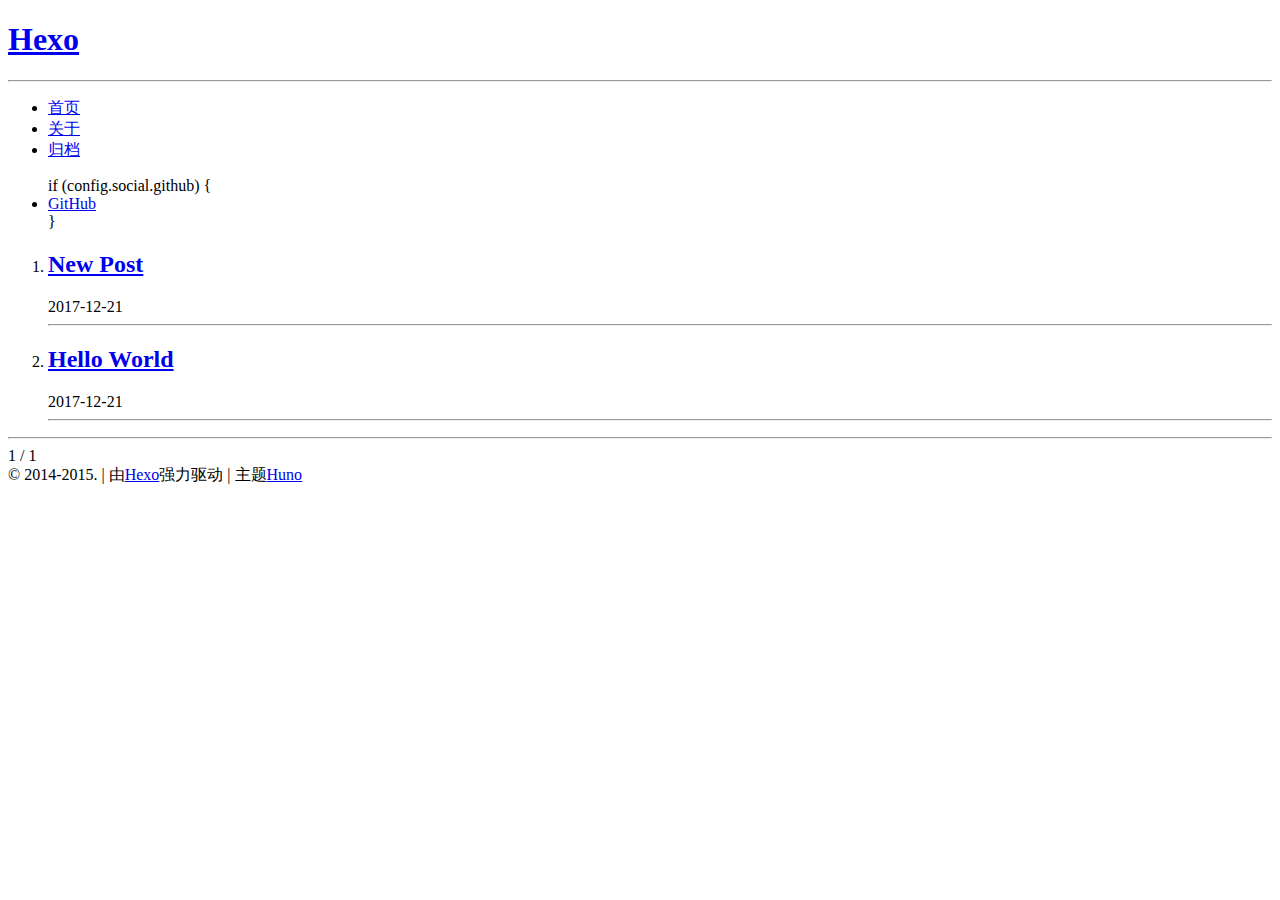
==== commit 08ae3e55: "Site updated: 2018-03-29 15:32:17" ====
--- a/index.html
+++ b/index.html
@@ -1,768 +1,277 @@
 <!DOCTYPE html>
-
-
-
-  
-
-
-<html class="theme-next pisces use-motion" lang="zh-Hans">
+<html>
 <head>
-  <meta charset="UTF-8"/>
-<meta http-equiv="X-UA-Compatible" content="IE=edge" />
-<meta name="viewport" content="width=device-width, initial-scale=1, maximum-scale=1"/>
-<meta name="theme-color" content="#222">
-
-
-
-
-
-
-
-
-
-<meta http-equiv="Cache-Control" content="no-transform" />
-<meta http-equiv="Cache-Control" content="no-siteapp" />
-
-
-
-
-
-
-
-
-
-
-
-
-
-
-
-
-  
-  
-  <link href="/lib/fancybox/source/jquery.fancybox.css?v=2.1.5" rel="stylesheet" type="text/css" />
-
-
-
-
-
-
-
-<link href="/lib/font-awesome/css/font-awesome.min.css?v=4.6.2" rel="stylesheet" type="text/css" />
-
-<link href="/css/main.css?v=5.1.3" rel="stylesheet" type="text/css" />
-
-
-  <link rel="apple-touch-icon" sizes="180x180" href="/images/apple-touch-icon-next.png?v=5.1.3">
-
-
-  <link rel="icon" type="image/png" sizes="32x32" href="/images/favicon-32x32-next.png?v=5.1.3">
-
-
-  <link rel="icon" type="image/png" sizes="16x16" href="/images/favicon-16x16-next.png?v=5.1.3">
-
-
-  <link rel="mask-icon" href="/images/logo.svg?v=5.1.3" color="#222">
-
-
-
-
-
-  <meta name="keywords" content="Hexo, NexT" />
-
-
-
-
-
-
-
-
-
-
-<meta property="og:type" content="website">
+    <meta charset="utf-8">
+    <meta http-equiv="X-UA-Compatible" content="chrome=1">
+
+    
+
+    <title>
+      Hexo 
+    </title>
+
+    <meta name="viewport" content="width=device-width, initial-scale=1, maximum-scale=1, user-scalable=no">
+    
+      <meta name="author" content="John Doe">
+    
+    
+
+    <meta property="og:type" content="website">
 <meta property="og:title" content="Hexo">
 <meta property="og:url" content="http://yoursite.com/index.html">
 <meta property="og:site_name" content="Hexo">
 <meta property="og:locale" content="zh-Hans">
 <meta name="twitter:card" content="summary">
 <meta name="twitter:title" content="Hexo">
-
-
-
-<script type="text/javascript" id="hexo.configurations">
-  var NexT = window.NexT || {};
-  var CONFIG = {
-    root: '/',
-    scheme: 'Pisces',
-    version: '5.1.3',
-    sidebar: {"position":"left","display":"post","offset":12,"b2t":false,"scrollpercent":false,"onmobile":false},
-    fancybox: true,
-    tabs: true,
-    motion: {"enable":true,"async":false,"transition":{"post_block":"fadeIn","post_header":"slideDownIn","post_body":"slideDownIn","coll_header":"slideLeftIn","sidebar":"slideUpIn"}},
-    duoshuo: {
-      userId: '0',
-      author: 'Leero'
-    },
-    algolia: {
-      applicationID: '',
-      apiKey: '',
-      indexName: '',
-      hits: {"per_page":10},
-      labels: {"input_placeholder":"Search for Posts","hits_empty":"We didn't find any results for the search: ${query}","hits_stats":"${hits} results found in ${time} ms"}
+    
+    
+    
+      <link rel="icon" type="image/x-icon" href="/favicon.png">
+    
+    <link rel="stylesheet" href="/css/uno.css">
+    <link rel="stylesheet" href="/css/highlight.css">
+    <link rel="stylesheet" href="/css/archive.css">
+    <link rel="stylesheet" href="/css/china-social-icon.css">
+
+</head>
+<body>
+
+    <span class="mobile btn-mobile-menu">
+        <i class="icon icon-list btn-mobile-menu__icon"></i>
+        <i class="icon icon-x-circle btn-mobile-close__icon hidden"></i>
+    </span>
+
+    
+ 
+<header class="panel-cover">
+
+
+  <div class="panel-main">
+
+  
+    <div class="panel-main__inner panel-inverted">
+    <div class="panel-main__content">
+
+        
+
+        <h1 class="panel-cover__title panel-title"><a href="/" title="link to homepage">Hexo</a></h1>
+        <hr class="panel-cover__divider" />
+
+        
+
+        <div class="navigation-wrapper">
+
+          <nav class="cover-navigation cover-navigation--primary">
+            <ul class="navigation">
+
+              
+                
+                <li class="navigation__item"><a href="/#blog" title="" class="blog-button">首页</a></li>
+              
+                
+                <li class="navigation__item"><a href="/about" title="" class="">关于</a></li>
+              
+                
+                <li class="navigation__item"><a href="/archive" title="" class="">归档</a></li>
+              
+
+            </ul>
+          </nav>
+
+          <!-- ----------------------------
+To add a new social icon simply duplicate one of the list items from below
+and change the class in the <i> tag to match the desired social network
+and then add your link to the <a>. Here is a full list of social network
+classes that you can use:
+
+    icon-social-500px
+    icon-social-behance
+    icon-social-delicious
+    icon-social-designer-news
+    icon-social-deviant-art
+    icon-social-digg
+    icon-social-dribbble
+    icon-social-facebook
+    icon-social-flickr
+    icon-social-forrst
+    icon-social-foursquare
+    icon-social-github
+    icon-social-google-plus
+    icon-social-hi5
+    icon-social-instagram
+    icon-social-lastfm
+    icon-social-linkedin
+    icon-social-medium
+    icon-social-myspace
+    icon-social-path
+    icon-social-pinterest
+    icon-social-rdio
+    icon-social-reddit
+    icon-social-skype
+    icon-social-spotify
+    icon-social-stack-overflow
+    icon-social-steam
+    icon-social-stumbleupon
+    icon-social-treehouse
+    icon-social-tumblr
+    icon-social-twitter
+    icon-social-vimeo
+    icon-social-xbox
+    icon-social-yelp
+    icon-social-youtube
+    icon-social-zerply
+    icon-mail
+
+-------------------------------->
+
+<!-- add social info here -->
+
+
+
+<nav class="cover-navigation navigation--social">
+  <ul class="navigation">
+
+    if (config.social.github) {
+      <!-- Github -->
+      <li class="navigation__item">
+        <a href="https://github.com/leeroGG" title="Huno on GitHub">
+          <i class='icon icon-social-github'></i>
+          <span class="label">GitHub</span>
+        </a>
+      </li>
     }
-  };
-</script>
-
-
-
-  <link rel="canonical" href="http://yoursite.com/"/>
-
-
-
-
-
-  <title>Hexo</title>
-  
-
-
-
-
-
-
-
-
-</head>
-
-<body itemscope itemtype="http://schema.org/WebPage" lang="zh-Hans">
-
-  
-  
-    
-  
-
-  <div class="container sidebar-position-left 
-  page-home">
-    <div class="headband"></div>
-
-    <header id="header" class="header" itemscope itemtype="http://schema.org/WPHeader">
-      <div class="header-inner"><div class="site-brand-wrapper">
-  <div class="site-meta ">
-    
-
-    <div class="custom-logo-site-title">
-      <a href="/"  class="brand" rel="start">
-        <span class="logo-line-before"><i></i></span>
-        <span class="site-title">Hexo</span>
-        <span class="logo-line-after"><i></i></span>
-      </a>
+
+    <!-- China social icon -->
+    <!--
+    
+      <li class="navigation__item">
+        <a href="" title="">
+          <i class='icon cs-icon-douban'></i>
+          <span class="label">Douban</span>
+        </a>
+      </li>
+
+      <li class="navigation__item">
+        <a href="" title="">
+          <i class='icon cs-icon-weibo'></i>
+          <span class="label">Weibo</span>
+        </a>
+      </li>
+
+    -->
+
+
+
+  </ul>
+</nav>
+
+
+
+        </div>
+
+      </div>
+
     </div>
-      
-        <p class="site-subtitle"></p>
-      
+
+    <div class="panel-cover--overlay"></div>
   </div>
-
-  <div class="site-nav-toggle">
-    <button>
-      <span class="btn-bar"></span>
-      <span class="btn-bar"></span>
-      <span class="btn-bar"></span>
-    </button>
-  </div>
+</header>
+
+    <div class="content-wrapper">
+        <div class="content-wrapper__inner entry">
+            
+
+
+   <!-- do nothing -->
+
+
+<div class="main-post-list">
+    <ol class="post-list">
+    
+    
+    <li>
+
+      <h2 class="post-list__post-title post-title">
+        <a href="/2017/12/21/New-Post/" title="link to New Post">New Post</a>
+      </h2>
+
+      <div class="post-list__meta">
+
+        <time datetime="2017-12-21" class="post-list__meta--date date">2017-12-21</time> 
+      </div>
+
+      <div class="excerpt">
+        
+      </div>
+
+      <hr class="post-list__divider" />
+    </li>
+    
+    <li>
+
+      <h2 class="post-list__post-title post-title">
+        <a href="/2017/12/21/hello-world/" title="link to Hello World">Hello World</a>
+      </h2>
+
+      <div class="post-list__meta">
+
+        <time datetime="2017-12-21" class="post-list__meta--date date">2017-12-21</time> 
+      </div>
+
+      <div class="excerpt">
+        
+      </div>
+
+      <hr class="post-list__divider" />
+    </li>
+    
+  </ol>
+
+  <hr class="post-list__divider " />
+
+<nav class="pagination" role="navigation">
+    
+
+    <span class="pagination__page-number"> 1 / 1</span>
+    
+    
+</nav>
+
+
 </div>
-
-<nav class="site-nav">
-  
-
-  
-    <ul id="menu" class="menu">
-      
-        
-        <li class="menu-item menu-item-home">
-          <a href="/" rel="section">
-            
-              <i class="menu-item-icon fa fa-fw fa-home"></i> <br />
-            
-            首页
-          </a>
-        </li>
-      
-        
-        <li class="menu-item menu-item-about">
-          <a href="/about/" rel="section">
-            
-              <i class="menu-item-icon fa fa-fw fa-user"></i> <br />
-            
-            关于
-          </a>
-        </li>
-      
-        
-        <li class="menu-item menu-item-tags">
-          <a href="/tags/" rel="section">
-            
-              <i class="menu-item-icon fa fa-fw fa-tags"></i> <br />
-            
-            标签
-          </a>
-        </li>
-      
-        
-        <li class="menu-item menu-item-archives">
-          <a href="/archives/" rel="section">
-            
-              <i class="menu-item-icon fa fa-fw fa-archive"></i> <br />
-            
-            归档
-          </a>
-        </li>
-      
-
-      
-    </ul>
-  
-
-  
-</nav>
-
-
-
- </div>
-    </header>
-
-    <main id="main" class="main">
-      <div class="main-inner">
-        <div class="content-wrap">
-          <div id="content" class="content">
-            
-  <section id="posts" class="posts-expand">
-    
-      
-
-  
-
-  
-  
-  
-
-  <article class="post post-type-normal" itemscope itemtype="http://schema.org/Article">
-  
-  
-  
-  <div class="post-block">
-    <link itemprop="mainEntityOfPage" href="http://yoursite.com/2017/12/21/New-Post/">
-
-    <span hidden itemprop="author" itemscope itemtype="http://schema.org/Person">
-      <meta itemprop="name" content="John Doe">
-      <meta itemprop="description" content="">
-      <meta itemprop="image" content="/uploads/avatar.jpg">
-    </span>
-
-    <span hidden itemprop="publisher" itemscope itemtype="http://schema.org/Organization">
-      <meta itemprop="name" content="Hexo">
-    </span>
-
-    
-      <header class="post-header">
-
-        
-        
-          <h1 class="post-title" itemprop="name headline">
-                
-                <a class="post-title-link" href="/2017/12/21/New-Post/" itemprop="url">New Post</a></h1>
-        
-
-        <div class="post-meta">
-          <span class="post-time">
-            
-              <span class="post-meta-item-icon">
-                <i class="fa fa-calendar-o"></i>
-              </span>
-              
-                <span class="post-meta-item-text">发表于</span>
-              
-              <time title="创建于" itemprop="dateCreated datePublished" datetime="2017-12-21T15:57:28+08:00">
-                2017-12-21
-              </time>
-            
-
-            
-
-            
-          </span>
-
-          
-
-          
-            
-          
-
-          
-          
-
-          
-
-          
-
-          
-
+            <footer class="footer">
+
+    <span class="footer__copyright">&copy; 2014-2015. | 由<a href="https://hexo.io/">Hexo</a>强力驱动 | 主题<a href="https://github.com/someus/huno">Huno</a></span>
+    
+</footer>
         </div>
-      </header>
-    
-
-    
-    
-    
-    <div class="post-body" itemprop="articleBody">
-
-      
-      
-
-      
-        
-          
-            
-          
-        
-      
     </div>
-    
-    
-    
-
-    
-
-    
-
-    
-
-    <footer class="post-footer">
-      
-
-      
-
-      
-
-      
-      
-        <div class="post-eof"></div>
-      
-    </footer>
-  </div>
-  
-  
-  
-  </article>
-
-
-    
-      
-
-  
-
-  
-  
-  
-
-  <article class="post post-type-normal" itemscope itemtype="http://schema.org/Article">
-  
-  
-  
-  <div class="post-block">
-    <link itemprop="mainEntityOfPage" href="http://yoursite.com/2017/12/21/hello-world/">
-
-    <span hidden itemprop="author" itemscope itemtype="http://schema.org/Person">
-      <meta itemprop="name" content="John Doe">
-      <meta itemprop="description" content="">
-      <meta itemprop="image" content="/uploads/avatar.jpg">
-    </span>
-
-    <span hidden itemprop="publisher" itemscope itemtype="http://schema.org/Organization">
-      <meta itemprop="name" content="Hexo">
-    </span>
-
-    
-      <header class="post-header">
-
-        
-        
-          <h1 class="post-title" itemprop="name headline">
-                
-                <a class="post-title-link" href="/2017/12/21/hello-world/" itemprop="url">Hello World</a></h1>
-        
-
-        <div class="post-meta">
-          <span class="post-time">
-            
-              <span class="post-meta-item-icon">
-                <i class="fa fa-calendar-o"></i>
-              </span>
-              
-                <span class="post-meta-item-text">发表于</span>
-              
-              <time title="创建于" itemprop="dateCreated datePublished" datetime="2017-12-21T15:47:48+08:00">
-                2017-12-21
-              </time>
-            
-
-            
-
-            
-          </span>
-
-          
-
-          
-            
-          
-
-          
-          
-
-          
-
-          
-
-          
-
-        </div>
-      </header>
-    
-
-    
-    
-    
-    <div class="post-body" itemprop="articleBody">
-
-      
-      
-
-      
-        
-          
-            <p>Welcome to <a href="https://hexo.io/" target="_blank" rel="noopener">Hexo</a>! This is your very first post. Check <a href="https://hexo.io/docs/" target="_blank" rel="noopener">documentation</a> for more info. If you get any problems when using Hexo, you can find the answer in <a href="https://hexo.io/docs/troubleshooting.html" target="_blank" rel="noopener">troubleshooting</a> or you can ask me on <a href="https://github.com/hexojs/hexo/issues" target="_blank" rel="noopener">GitHub</a>.</p>
-<h2 id="Quick-Start"><a href="#Quick-Start" class="headerlink" title="Quick Start"></a>Quick Start</h2><h3 id="Create-a-new-post"><a href="#Create-a-new-post" class="headerlink" title="Create a new post"></a>Create a new post</h3><figure class="highlight bash"><table><tr><td class="gutter"><pre><span class="line">1</span><br></pre></td><td class="code"><pre><span class="line">$ hexo new <span class="string">"My New Post"</span></span><br></pre></td></tr></table></figure>
-<p>More info: <a href="https://hexo.io/docs/writing.html" target="_blank" rel="noopener">Writing</a></p>
-<h3 id="Run-server"><a href="#Run-server" class="headerlink" title="Run server"></a>Run server</h3><figure class="highlight bash"><table><tr><td class="gutter"><pre><span class="line">1</span><br></pre></td><td class="code"><pre><span class="line">$ hexo server</span><br></pre></td></tr></table></figure>
-<p>More info: <a href="https://hexo.io/docs/server.html" target="_blank" rel="noopener">Server</a></p>
-<h3 id="Generate-static-files"><a href="#Generate-static-files" class="headerlink" title="Generate static files"></a>Generate static files</h3><figure class="highlight bash"><table><tr><td class="gutter"><pre><span class="line">1</span><br></pre></td><td class="code"><pre><span class="line">$ hexo generate</span><br></pre></td></tr></table></figure>
-<p>More info: <a href="https://hexo.io/docs/generating.html" target="_blank" rel="noopener">Generating</a></p>
-<h3 id="Deploy-to-remote-sites"><a href="#Deploy-to-remote-sites" class="headerlink" title="Deploy to remote sites"></a>Deploy to remote sites</h3><figure class="highlight bash"><table><tr><td class="gutter"><pre><span class="line">1</span><br></pre></td><td class="code"><pre><span class="line">$ hexo deploy</span><br></pre></td></tr></table></figure>
-<p>More info: <a href="https://hexo.io/docs/deployment.html" target="_blank" rel="noopener">Deployment</a></p>
-
-          
-        
-      
-    </div>
-    
-    
-    
-
-    
-
-    
-
-    
-
-    <footer class="post-footer">
-      
-
-      
-
-      
-
-      
-      
-        <div class="post-eof"></div>
-      
-    </footer>
-  </div>
-  
-  
-  
-  </article>
-
-
-    
-  </section>
-
-  
-
-
-          </div>
-          
-
-
-          
-
-        </div>
-        
-          
-  
-  <div class="sidebar-toggle">
-    <div class="sidebar-toggle-line-wrap">
-      <span class="sidebar-toggle-line sidebar-toggle-line-first"></span>
-      <span class="sidebar-toggle-line sidebar-toggle-line-middle"></span>
-      <span class="sidebar-toggle-line sidebar-toggle-line-last"></span>
-    </div>
-  </div>
-
-  <aside id="sidebar" class="sidebar">
-    
-    <div class="sidebar-inner">
-
-      
-
-      
-
-      <section class="site-overview-wrap sidebar-panel sidebar-panel-active">
-        <div class="site-overview">
-          <div class="site-author motion-element" itemprop="author" itemscope itemtype="http://schema.org/Person">
-            
-              <img class="site-author-image" itemprop="image"
-                src="/uploads/avatar.jpg"
-                alt="John Doe" />
-            
-              <p class="site-author-name" itemprop="name">John Doe</p>
-              <p class="site-description motion-element" itemprop="description"></p>
-          </div>
-
-          <nav class="site-state motion-element">
-
-            
-              <div class="site-state-item site-state-posts">
-              
-                <a href="/archives/">
-              
-                  <span class="site-state-item-count">2</span>
-                  <span class="site-state-item-name">日志</span>
-                </a>
-              </div>
-            
-
-            
-
-            
-
-          </nav>
-
-          
-
-          <div class="links-of-author motion-element">
-            
-          </div>
-
-          
-          
-
-          
-          
-
-          
-
-        </div>
-      </section>
-
-      
-
-      
-
-    </div>
-  </aside>
-
-
-        
-      </div>
-    </main>
-
-    <footer id="footer" class="footer">
-      <div class="footer-inner">
-        <div class="copyright">&copy; <span itemprop="copyrightYear">2018</span>
-  <span class="with-love">
-    <i class="fa fa-user"></i>
-  </span>
-  <span class="author" itemprop="copyrightHolder">John Doe</span>
-
-  
-</div>
-
-
-  <div class="powered-by">由 <a class="theme-link" target="_blank" href="https://hexo.io">Hexo</a> 强力驱动</div>
-
-
-
-  <span class="post-meta-divider">|</span>
-
-
-
-  <div class="theme-info">主题 &mdash; <a class="theme-link" target="_blank" href="https://github.com/iissnan/hexo-theme-next">NexT.Pisces</a> v5.1.3</div>
-
-
-
-
-        
-
-
-
-
-
-
-
-        
-      </div>
-    </footer>
-
-    
-      <div class="back-to-top">
-        <i class="fa fa-arrow-up"></i>
-        
-      </div>
-    
-
-    
-
-  </div>
-
-  
-
-<script type="text/javascript">
-  if (Object.prototype.toString.call(window.Promise) !== '[object Function]') {
-    window.Promise = null;
-  }
-</script>
-
-
-
-
-
-
-
-
-
-  
-
-
-
-
-
-
-
-
-
-
-
-
-  
-  
-    <script type="text/javascript" src="/lib/jquery/index.js?v=2.1.3"></script>
-  
-
-  
-  
-    <script type="text/javascript" src="/lib/fastclick/lib/fastclick.min.js?v=1.0.6"></script>
-  
-
-  
-  
-    <script type="text/javascript" src="/lib/jquery_lazyload/jquery.lazyload.js?v=1.9.7"></script>
-  
-
-  
-  
-    <script type="text/javascript" src="/lib/velocity/velocity.min.js?v=1.2.1"></script>
-  
-
-  
-  
-    <script type="text/javascript" src="/lib/velocity/velocity.ui.min.js?v=1.2.1"></script>
-  
-
-  
-  
-    <script type="text/javascript" src="/lib/fancybox/source/jquery.fancybox.pack.js?v=2.1.5"></script>
-  
-
-
-  
-
-
-  <script type="text/javascript" src="/js/src/utils.js?v=5.1.3"></script>
-
-  <script type="text/javascript" src="/js/src/motion.js?v=5.1.3"></script>
-
-
-
-  
-  
-
-
-  <script type="text/javascript" src="/js/src/affix.js?v=5.1.3"></script>
-
-  <script type="text/javascript" src="/js/src/schemes/pisces.js?v=5.1.3"></script>
-
-
-
-  
-
-  
-
-
-  <script type="text/javascript" src="/js/src/bootstrap.js?v=5.1.3"></script>
-
-
-
-  
-
-
-  
-
-
-
-
-	
-
-
-
-
-
-  
-
-
-
-
-
-  
-
-
-
-
-
-
-
-
-
-
-
-
-  
-
-
-
-
-
-  
-
-  
-
-  
-
-  
-  
-
-  
-
-  
-
-  
+
+    <!-- js files -->
+    <script src="/js/jquery.min.js"></script>
+    <script src="/js/main.js"></script>
+    <script src="/js/scale.fix.js"></script>
+    
+
+    
+
+    <script type="text/javascript" src="//cdn.mathjax.org/mathjax/latest/MathJax.js?config=TeX-AMS-MML_HTMLorMML"></script>
+    <script type="text/javascript"> 
+        $(document).ready(function(){
+            MathJax.Hub.Config({ 
+                tex2jax: {inlineMath: [['[latex]','[/latex]'], ['\\(','\\)']]} 
+            });
+        });
+    </script>
+
+
+    
+    
+    
+    <!--kill ie6 -->
+<!--[if IE 6]>
+  <script src="//letskillie6.googlecode.com/svn/trunk/2/zh_CN.js"></script>
+<![endif]-->
 
 </body>
 </html>
